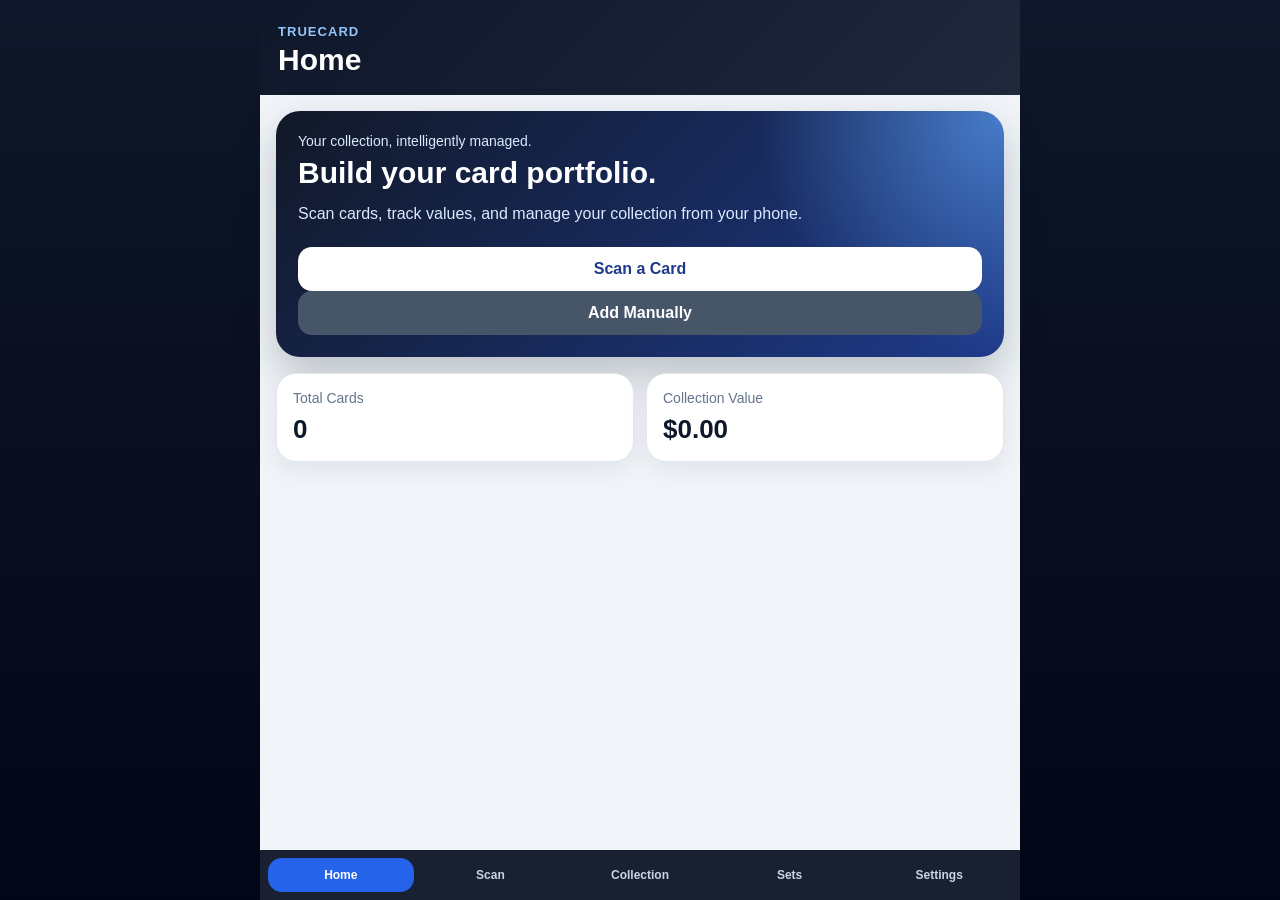
==== index.html @ d8e98aa9 "Add safe CSV collection import controls" ====
<!DOCTYPE html>
<html lang="en">
<head>
  <meta charset="UTF-8" />
  <meta name="viewport" content="width=device-width, initial-scale=1.0" />

  <title>TrueCard</title>

  <link rel="manifest" href="manifest.json" />
  <link rel="stylesheet" href="css/app.css" />
  <meta name="theme-color" content="#0f172a" />
</head>

<body>
  <div class="app-shell">

    <header class="top-bar">
      <div>
        <p class="eyebrow">TrueCard</p>
        <h1 id="screenTitle">Home</h1>
      </div>
    </header>

    <main class="screen-area">

      <!-- HOME -->

      <section id="homeScreen" class="screen active">

        <div class="hero-card">
          <p class="hero-label">Your collection, intelligently managed.</p>
          <h2>Build your card portfolio.</h2>

          <p>
            Scan cards, track values, and manage your collection from your phone.
          </p>

          <div class="home-action-buttons">

  <button class="primary-action" data-nav="scanScreen">
    Scan a Card
  </button>

  <button
    id="addManualButton"
    type="button"
    class="secondary-btn"
  >
    Add Manually
  </button>

</div>
        </div>

        <div class="stats-grid">

          <div class="stat-card">
            <span>Total Cards</span>
            <strong id="totalCards">0</strong>
          </div>

          <div class="stat-card">
            <span>Collection Value</span>
            <strong id="totalValue">$0.00</strong>
          </div>

        </div>

      </section>

      <!-- SCAN -->

      <section id="scanScreen" class="screen">

        <div class="panel">

          <h2>Add Card</h2>

          <p class="helper-text">
            Scan front and back images, then enter card details.
          </p>

          <div class="scan-row">
            <button type="button" id="scanFrontButton">Scan Front</button>
            <button type="button" id="scanBackButton">Scan Back</button>
          </div>

          <div class="preview-row">
            <img id="frontPreview" class="image-preview" hidden />
            <img id="backPreview" class="image-preview" hidden />
          </div>

          <form id="cardForm">

            <div id="recognitionStatus" class="recognition-status" hidden>
              <span class="spinner"></span>
              <span>Recognizing card...</span>
            </div>
<label class="field-label">
  Card Type
  <select id="cardType">
    <option value="raw">Raw Card</option>
    <option value="graded">Graded Card</option>
  </select>
</label>

<div id="gradedCardFields" hidden>

  <label class="field-label">
    Grading Company
    <select id="gradingCompany">
      <option value="">Select grading company</option>
      <option value="PSA">PSA</option>
      <option value="SGC">SGC</option>
      <option value="BGS">Beckett / BGS</option>
      <option value="CGC">CGC</option>
      <option value="CSG">CSG</option>
      <option value="TAG">TAG</option>
      <option value="HGA">HGA</option>
      <option value="Other">Other</option>
    </select>
  </label>

  <label class="field-label">
    Professional Grade
    <input
      id="professionalGrade"
      placeholder="Example: 10, 9.5, Authentic"
    />
  </label>

  <label class="field-label">
    Certification Number
    <input
      id="certificationNumber"
      placeholder="Certification number"
    />
  </label>

</div>
            <label class="field-label">
              Player
              <input id="player" placeholder="Player name" required />
            </label>

            <label class="field-label">
  Year
  <input
    id="year"
    placeholder="Example: 1972 or 1972-1973"
    type="text"
    inputmode="numeric"
  />
</label>

            <div class="form-section">
              <h3>Card details</h3>

              <label class="field-label">
                Set
                <input id="setName" placeholder="Base Set" />
              </label>

              <label class="field-label">
                Release
                <input id="releaseName" placeholder="Upper Deck Baseball" />
              </label>

              <label class="field-label">
                Manufacturer
                <input id="manufacturer" placeholder="Upper Deck" />
              </label>
            </div>

            <label class="field-label">
              Card Number
              <input id="cardNumber" placeholder="Card number" />
            </label>

            <label class="field-label">
              Sport
              <select id="sport">
                <option value="Baseball">Baseball</option>
                <option value="Football">Football</option>
                <option value="Basketball">Basketball</option>
                <option value="Hockey">Hockey</option>
                <option value="Soccer">Soccer</option>
                <option value="Pokemon TCG">Pokémon TCG</option>
                <option value="Magic: The Gathering">Magic: The Gathering</option>
                <option value="One Piece TCG">One Piece TCG</option>
                <option value="Other">Other</option>
              </select>
            </label>

            <div class="form-section">
              <h3>Grade estimate</h3>

              <p class="grading-disclaimer">
                Photo-based estimates can miss surface damage, alterations,
                creases, and other defects. This is not a professional grade.
              </p>

              <button id="gradeCardButton" type="button" class="grade-action">
                Estimate Grade from Photos
              </button>

              <div id="gradingStatus" class="recognition-status" hidden>
                <span class="spinner"></span>
                <span>Analyzing front and back images…</span>
              </div>

              <label class="field-label">
                Suggested grade range
                <input id="suggestedGrade" placeholder="Example: 7–8 or NM–MT" />
              </label>

              <label class="field-label">
                Grade explanation
                <textarea id="gradeExplanation" rows="3" placeholder="Visible condition notes and reasons for the estimate"></textarea>
              </label>
            </div>

            <div class="form-section">
              <h3>Value and purchase</h3>

              <div class="form-grid">
                <label class="field-label">
                  Current value
                  <input id="currentValue" placeholder="0.00" type="number" step="0.01" />
                </label>

                <label class="field-label">
                  Value source
                  <input id="valueSource" placeholder="Example: recent sold comps" />
                </label>

                <label class="field-label">
                  Purchase price
                  <input id="purchasePrice" placeholder="0.00" type="number" step="0.01" />
                </label>

                <label class="field-label">
                  Purchase date
                  <input id="purchaseDate" type="date" />
                </label>

                <label class="field-label">
                  Desired sale price
                  <input id="desiredSalePrice" placeholder="0.00" type="number" step="0.01" />
                </label>

                <label class="field-label">
                  Sale platform
                  <select id="salePlatform">
                    <option value="eBay">eBay</option>
                    <option value="WhatNot">WhatNot</option>
                    <option value="Other">Other</option>
                  </select>
                </label>
              </div>

              <label class="field-label">
                Notes
                <textarea id="notes" rows="3" placeholder="Optional notes"></textarea>
              </label>
            </div>

            <div id="recognizedCardDetails" class="recognized-card-details" hidden></div>

            <button type="submit">Save to Collection</button>

          </form>

        </div>

      </section>
            <!-- COLLECTION -->

      <section id="collectionScreen" class="screen">

        <div class="panel">

          <h2>Collection</h2>

         <div class="collection-controls">

  <input
    id="searchInput"
    placeholder="Search player, year, set, manufacturer..."
  />

  <select id="filterBy">
    <option value="all">All Cards</option>
    <option value="favorites">Favorites</option>
    <option value="wishlist">Wishlist</option>
    <option value="sold">Sold</option>
    <option value="year">Filter by Year</option>
    <option value="sport">Filter by Sport</option>
    <option value="manufacturer">Filter by Manufacturer</option>
    <option value="set">Filter by Set</option>
  </select>

  <select id="filterValue">
    <option value="">All</option>
  </select>

  <select id="sortBy">
    <option value="favorites">Favorites First</option>
    <option value="newest">Newest Added</option>
    <option value="oldest">Oldest Added</option>
    <option value="highValue">Highest Value</option>
    <option value="lowValue">Lowest Value</option>
    <option value="playerAZ">Player A–Z</option>
    <option value="playerZA">Player Z–A</option>
    <option value="yearNewest">Year Newest</option>
    <option value="yearOldest">Year Oldest</option>
  </select>

</div>

        </div>

        <div id="cardList" class="card-list"></div>

      </section>

      <!-- CARD DETAIL -->

      <section id="detailScreen" class="screen">

        <div class="panel detail-panel">

          <button
            class="secondary-btn"
            data-nav="collectionScreen"
            style="margin-bottom:16px;"
          >
            ← Back to Collection
          </button>

          <div class="detail-image-grid">

            <img
              id="detailFrontImage"
              class="card-image"
              hidden
            >

            <img
              id="detailBackImage"
              class="card-image"
              hidden
            >

          </div>

          <div class="detail-header">

            <p class="detail-label">
              Card Profile
            </p>

            <h2 id="detailPlayer">
              Player
            </h2>

            <p
              id="detailSubtitle"
              class="detail-subtitle"
            ></p>

          </div>

          <div class="detail-value-card">

            <span>Current Value</span>

            <strong id="detailValue"></strong>

          </div>

          <div class="detail-grid">

            <div>
              <span>Year</span>
              <strong id="detailYear"></strong>
            </div>

            <div>
              <span>Set</span>
              <strong id="detailSet"></strong>
            </div>

            <div>
              <span>Release</span>
              <strong id="detailRelease"></strong>
            </div>

            <div>
              <span>Manufacturer</span>
              <strong id="detailManufacturer"></strong>
            </div>

            <div>
              <span>Card Number</span>
              <strong id="detailNumber"></strong>
            </div>

            <div>
              <span>Sport</span>
              <strong id="detailSport"></strong>
            </div>

            <div>
              <span>Status</span>
              <strong id="detailStatus">
                Owned
              </strong>
            </div>
<div>
  <span>Card Type</span>
  <strong id="detailCardType">Raw Card</strong>
</div>

<div id="detailGradingCompanyRow" hidden>
  <span>Grading Company</span>
  <strong id="detailGradingCompany">—</strong>
</div>

<div id="detailGradeRow" hidden>
  <span>Professional Grade</span>
  <strong id="detailProfessionalGrade">—</strong>
</div>

<div id="detailCertificationRow" hidden>
  <span>Certification Number</span>
  <strong id="detailCertificationNumber">—</strong>
</div>

<div>
  <span>Suggested Grade</span>
  <strong id="detailSuggestedGrade">—</strong>
</div>

<div>
  <span>Purchase Price</span>
  <strong id="detailPurchasePrice">—</strong>
</div>

<div>
  <span>Desired Sale Price</span>
  <strong id="detailDesiredSalePrice">—</strong>
</div>

<div>
  <span>Value Source</span>
  <strong id="detailValueSource">—</strong>
</div>
          </div>

          <div class="detail-section">
            <h3>Grade estimate</h3>
            <p id="detailGradeExplanation" class="helper-text">
              No grade estimate yet.
            </p>
          </div>

          <div class="detail-section">

            <h3>Market Tools</h3>

            <p class="helper-text">
              Copy a search phrase for recent sales and comps.
            </p>

            <button
              id="detailCopySearchButton"
              type="button"
            >
              Copy Search Text
            </button>

          </div>

          <div class="detail-section">

            <h3>Notes</h3>

            <p
              id="detailNotes"
              class="helper-text"
            >
              No notes yet.
            </p>

          </div>

          <div id="editCardPanel" class="edit-panel" hidden>

  <label>
    Player
    <input id="editPlayer" />
  </label>

  <label>
  Year
  <input
    id="editYear"
    type="text"
    inputmode="numeric"
    placeholder="Example: 1972 or 1972-1973"
  />
</label>

  <label>
    Set
    <input id="editSetName" />
  </label>

  <label>
    Release
    <input id="editReleaseName" />
  </label>

  <label>
    Manufacturer
    <input id="editManufacturer" />
  </label>

  <label>
    Card Number
    <input id="editCardNumber" />
  </label>

  <label>
    Sport
    <select id="editSport">
      <option value="Baseball">Baseball</option>
      <option value="Football">Football</option>
      <option value="Basketball">Basketball</option>
      <option value="Hockey">Hockey</option>
      <option value="Soccer">Soccer</option>
      <option value="Pokemon TCG">Pokémon TCG</option>
      <option value="Magic: The Gathering">Magic: The Gathering</option>
      <option value="One Piece TCG">One Piece TCG</option>
      <option value="Other">Other</option>
    </select>
  </label>

  <label>
    Current Value
    <input id="editCurrentValue" type="number" step="0.01" />
  </label>

  <label>
    Value Source
    <input id="editValueSource" />
  </label>

  <label>
    Purchase Price
    <input id="editPurchasePrice" type="number" step="0.01" />
  </label>

  <label>
    Purchase Date
    <input id="editPurchaseDate" type="date" />
  </label>

  <label>
    Desired Sale Price
    <input id="editDesiredSalePrice" type="number" step="0.01" />
  </label>

  <label>
    Sale Platform
    <select id="editSalePlatform">
      <option value="eBay">eBay</option>
      <option value="WhatNot">WhatNot</option>
      <option value="Other">Other</option>
    </select>
  </label>

  <label>
    Suggested Grade
    <input id="editSuggestedGrade" />
  </label>

  <label>
    Grade Explanation
    <textarea id="editGradeExplanation" rows="3"></textarea>
  </label>
<label>
  Card Type
  <select id="editCardType">
    <option value="raw">Raw Card</option>
    <option value="graded">Graded Card</option>
  </select>
</label>

<div id="editGradedCardFields" hidden>

  <label>
    Grading Company
    <select id="editGradingCompany">
      <option value="">Select grading company</option>
      <option value="PSA">PSA</option>
      <option value="SGC">SGC</option>
      <option value="BGS">Beckett / BGS</option>
      <option value="CGC">CGC</option>
      <option value="CSG">CSG</option>
      <option value="TAG">TAG</option>
      <option value="HGA">HGA</option>
      <option value="Other">Other</option>
    </select>
  </label>

  <label>
    Professional Grade
    <input
      id="editProfessionalGrade"
      placeholder="Example: 10, 9.5, Authentic"
    />
  </label>

  <label>
    Certification Number
    <input
      id="editCertificationNumber"
      placeholder="Certification number"
    />
  </label>

</div>
  <label>
    Notes
    <textarea id="editNotes" rows="3"></textarea>
  </label>

  <button id="saveEditButton" type="button">
    Save Changes
  </button>

</div>

<div class="card-actions">

  <button id="detailEditButton">
    Edit
  </button>

  <button
    id="detailDeleteButton"
    class="delete-btn"
  >
    Delete
  </button>

</div>

        </div>

      </section>
      <!-- SETS -->

      <section id="setsScreen" class="screen">

        <div class="panel">
          <div class="section-heading">
            <div>
              <p class="detail-label">Set tracking</p>
              <h2>My Sets</h2>
            </div>
          </div>

          <p class="helper-text">
            Track complete or partial sets without scanning every card.
          </p>

          <form id="cardSetForm" class="set-form">
            <div class="form-grid">
              <label class="field-label">
                Year *
                <input id="setYear" required placeholder="1989" />
              </label>

              <label class="field-label">
                Manufacturer *
                <input id="setManufacturer" required placeholder="Upper Deck" />
              </label>

              <label class="field-label">
                Set name
                <input id="trackedSetName" placeholder="Upper Deck Baseball" />
              </label>

              <label class="field-label">
                Sport
                <select id="setSport">
                  <option value="Baseball">Baseball</option>
                  <option value="Football">Football</option>
                  <option value="Basketball">Basketball</option>
                  <option value="Hockey">Hockey</option>
                  <option value="Soccer">Soccer</option>
                  <option value="Pokemon TCG">Pokémon TCG</option>
                  <option value="Magic: The Gathering">Magic: The Gathering</option>
                  <option value="One Piece TCG">One Piece TCG</option>
                  <option value="Other">Other</option>
                </select>
              </label>

              <label class="field-label">
                General grade
                <input id="setGeneralGrade" placeholder="NM–MT or 7–8" />
              </label>

              <label class="field-label">
                Approximate card count
                <input id="setCardCount" type="number" min="0" placeholder="792" />
              </label>
            </div>

            <label class="field-label">
              Notes
              <textarea id="setNotes" rows="3" placeholder="Complete, partial, missing cards, bulk storage, or other notes"></textarea>
            </label>

            <button type="submit">Add Set</button>
          </form>
        </div>

        <div id="cardSetList" class="set-list"></div>

      </section>

            <!-- PORTFOLIO -->

      <section id="portfolioScreen" class="screen">

        <div class="panel">

          <h2>Portfolio</h2>

          <p class="helper-text">
            Profit/loss, charts and collection analytics coming soon.
          </p>

        </div>

        <div class="stats-grid">

          <div class="stat-card">
            <span>Current Value</span>
            <strong id="portfolioValue">$0.00</strong>
          </div>

          <div class="stat-card">
            <span>Cards Tracked</span>
            <strong id="portfolioCards">0</strong>
          </div>

        </div>

      </section>

      <!-- SETTINGS -->

      <section id="settingsScreen" class="screen">

        <div class="panel">

          <h2>Settings</h2>

          <div class="settings-section">
            <p class="detail-label">Local data protection</p>
            <h3>Backup and Restore</h3>

            <p class="helper-text">
              A complete backup includes cards, card images, sets,
              grading information, notes, and saved recognition results.
            </p>

            <button id="exportBackupButton" type="button">
              Export Complete Backup
            </button>

            <label class="restore-button" for="restoreBackupInput">
              Choose Backup to Restore
            </label>

            <input
              id="restoreBackupInput"
              type="file"
              accept=".json,application/json"
              hidden
            />

            <p class="settings-note">
              Restoring merges the backup with data already on this
              device. It does not delete existing cards and does not
              call CardSight.
            </p>

            <div id="backupStatus" class="backup-status" hidden></div>
          </div>

          <div class="settings-section">
            <p class="detail-label">Collection transfer</p>
            <h3>Import Cards from CSV</h3>

            <p class="helper-text">
              Import an existing collection list without scanning cards.
              Common column names such as Player, Year, Set,
              Manufacturer, Card Number, Sport, Value, and Notes
              are recognized automatically.
            </p>

            <label class="restore-button" for="csvImportInput">
              Choose CSV File
            </label>

            <input
              id="csvImportInput"
              type="file"
              accept=".csv,text/csv"
              hidden
            />

            <p class="settings-note">
              CSV importing never calls CardSight or AI grading.
              Importing the same unchanged file again skips rows that
              were already imported. Duplicate cards listed on
              separate rows remain separate cards.
            </p>

            <div id="csvImportStatus" class="backup-status" hidden></div>
          </div>

        </div>

      </section>

    </main>

    <nav class="bottom-nav">

      <button data-nav="homeScreen" class="active">
        Home
      </button>

      <button data-nav="scanScreen">
        Scan
      </button>

      <button data-nav="collectionScreen">
        Collection
      </button>

      <button data-nav="setsScreen">
        Sets
      </button>

      <button data-nav="settingsScreen">
        Settings
      </button>

    </nav>

  </div>

  <div id="cameraModal" class="camera-modal">

    <div class="camera-box">

      <video
        id="cameraVideo"
        autoplay
        playsinline
      ></video>

      <div class="camera-actions">

        <button
          id="captureButton"
          type="button"
        >
          Capture
        </button>

        <button
          id="closeCameraButton"
          type="button"
          class="secondary-btn"
        >
          Close
        </button>

      </div>

    </div>

  </div>

 <script src="js/database.js?v=graded-test-1"></script>
<script src="js/cardsight.js?v=graded-test-1"></script>
<script src="js/camera.js?v=graded-test-1"></script>
<script src="js/grading.js?v=base44-rework-1"></script>
<script src="js/app.js?v=base44-rework-1"></script>
</body>
</html>
---- css/app.css ----
:root {
  --bg: #0f172a;
  --bg-soft: #111827;
  --panel: #ffffff;
  --text: #0f172a;
  --muted: #64748b;
  --primary: #2563eb;
  --primary-dark: #1d4ed8;
  --danger: #991b1b;
  --border: #e5e7eb;
  --soft: #f8fafc;
}

* {
  box-sizing: border-box;
}

body {
  margin: 0;
  font-family: -apple-system, BlinkMacSystemFont, "Segoe UI", Arial, sans-serif;
  background: linear-gradient(180deg, var(--bg), #020617);
  color: var(--text);
}

.app-shell {
  min-height: 100vh;
  max-width: 760px;
  margin: 0 auto;
  background: #f1f5f9;
  position: relative;
  padding-bottom: 82px;
}

.top-bar {
  background: linear-gradient(135deg, #0f172a, #1e293b);
  color: white;
  padding: 24px 18px 18px;
}

.eyebrow {
  margin: 0;
  color: #93c5fd;
  font-size: 13px;
  font-weight: 700;
  letter-spacing: 0.08em;
  text-transform: uppercase;
}

.top-bar h1 {
  margin: 4px 0 0;
  font-size: 30px;
}

.screen-area {
  padding: 16px;
}

.screen {
  display: none;
}

.screen.active {
  display: block;
}

.hero-card {
  color: white;
  border-radius: 24px;
  padding: 22px;
  background:
    radial-gradient(circle at top right, rgba(96,165,250,0.65), transparent 32%),
    linear-gradient(135deg, #111827, #1e3a8a);
  box-shadow: 0 18px 40px rgba(15, 23, 42, 0.24);
  margin-bottom: 16px;
}

.hero-label {
  color: #bfdbfe;
  margin: 0 0 8px;
  font-size: 14px;
}

.hero-card h2 {
  margin: 0;
  font-size: 30px;
  line-height: 1.05;
}

.hero-card p {
  color: #dbeafe;
}

.primary-action {
  margin-top: 8px;
  background: white;
  color: #1e3a8a;
}

.stats-grid {
  display: grid;
  grid-template-columns: 1fr 1fr;
  gap: 12px;
  margin-bottom: 16px;
}

.stat-card,
.panel,
.collection-card {
  background: var(--panel);
  border: 1px solid var(--border);
  border-radius: 20px;
  padding: 16px;
  box-shadow: 0 8px 24px rgba(15, 23, 42, 0.08);
}

.stat-card span {
  display: block;
  color: var(--muted);
  font-size: 14px;
}

.stat-card strong {
  display: block;
  margin-top: 8px;
  font-size: 26px;
}

.panel {
  margin-bottom: 16px;
}

.panel h2 {
  margin: 0 0 8px;
}

.helper-text {
  color: var(--muted);
  margin-top: 0;
}

form {
  display: grid;
  gap: 10px;
}

input,
button {
  width: 100%;
  padding: 13px;
  font-size: 16px;
  border-radius: 14px;
}

input {
  border: 1px solid var(--border);
  background: var(--soft);
}

button {
  border: none;
  background: var(--primary);
  color: white;
  font-weight: 800;
  cursor: pointer;
}

button:active {
  transform: scale(0.98);
}

.scan-row,
.preview-row {
  display: grid;
  grid-template-columns: 1fr 1fr;
  gap: 10px;
  margin-bottom: 12px;
}

.image-preview {
  width: 100%;
  max-height: 220px;
  object-fit: contain;
  border: 1px solid var(--border);
  border-radius: 16px;
  background: var(--soft);
}

.card-list {
  display: grid;
  gap: 12px;
}

.collection-card h3 {
  margin: 0 0 6px;
  font-size: 22px;
}

.collection-card p {
  margin: 4px 0;
  color: var(--muted);
}

.card-image {
  width: 100%;
  max-height: 280px;
  object-fit: contain;
  border-radius: 16px;
  margin-bottom: 10px;
  background: var(--soft);
}

.card-actions {
  display: flex;
  gap: 8px;
  margin-top: 12px;
  flex-wrap: wrap;
}

.card-actions button,
.card-actions a {
  flex: 1;
  min-width: 30%;
  text-align: center;
  padding: 11px;
  border-radius: 14px;
  text-decoration: none;
  font-size: 14px;
  font-weight: 800;
}

.card-actions a {
  background: #dbeafe;
  color: #1e3a8a;
}

.delete-btn {
  background: var(--danger);
}

.edit-panel {
  margin-top: 14px;
  padding: 14px;
  border-radius: 18px;
  background: #f8fafc;
  border: 1px solid var(--border);
}

.edit-panel label {
  display: block;
  color: var(--muted);
  font-size: 13px;
  font-weight: 700;
  margin-bottom: 10px;
}

.edit-panel input {
  margin-top: 5px;
}

.bottom-nav {
  position: fixed;
  left: 50%;
  bottom: 0;
  transform: translateX(-50%);
  width: 100%;
  max-width: 760px;
  display: grid;
  grid-template-columns: repeat(5, 1fr);
  gap: 4px;
  padding: 8px;
  background: rgba(15, 23, 42, 0.96);
  backdrop-filter: blur(12px);
}

.bottom-nav button {
  background: transparent;
  color: #cbd5e1;
  font-size: 12px;
  padding: 10px 4px;
  border-radius: 14px;
}

.bottom-nav button.active {
  background: #2563eb;
  color: white;
}

.camera-modal {
  position: fixed;
  inset: 0;
  background: rgba(0,0,0,0.88);
  display: none;
  align-items: flex-start;
  justify-content: center;
  overflow-y: auto;
  padding: max(18px, env(safe-area-inset-top)) 16px max(120px, env(safe-area-inset-bottom));
  z-index: 999;
}

.camera-modal.open {
  display: flex;
}

.camera-box {
  width: 100%;
  max-width: 720px;
  display: flex;
  flex-direction: column;
  gap: 14px;
  padding-bottom: 40px;
}

#cameraVideo {
  width: 100%;
  max-height: 68vh;
  object-fit: contain;
  border-radius: 18px;
  background: black;
}

.camera-actions {
  display: grid;
  grid-template-columns: 2fr 1fr;
  gap: 10px;
  margin-top: 8px;
  position: static;
  background: rgba(15, 23, 42, 0.92);
  padding: 10px;
  border-radius: 18px;
}

.secondary-btn {
  background: #475569;
}

@media (max-width: 600px) {
  .stats-grid,
  .scan-row,
  .preview-row {
    grid-template-columns: 1fr;
  }

  .hero-card h2 {
    font-size: 26px;
  }
}
.field-label {
  display: grid;
  gap: 6px;
  color: var(--muted);
  font-size: 13px;
  font-weight: 800;
}

.field-label input {
  color: var(--text);
  font-weight: 700;
}

.recognition-status {
  display: flex;
  align-items: center;
  gap: 10px;
  background: #dbeafe;
  color: #1e3a8a;
  border: 1px solid #bfdbfe;
  border-radius: 16px;
  padding: 12px 14px;
  font-weight: 800;
}

.spinner {
  width: 18px;
  height: 18px;
  border: 3px solid #93c5fd;
  border-top-color: #1d4ed8;
  border-radius: 50%;
  animation: spin 0.8s linear infinite;
  flex: 0 0 auto;
}

@keyframes spin {
  to {
    transform: rotate(360deg);
  }
}
.recognition-status[hidden] {
  display: none !important;
}

.recognized-card-details {
  margin: 6px 0 10px;
  padding: 14px;
  border: 1px solid var(--border);
  border-radius: 18px;
  background: var(--soft);
}

.recognized-card-details h3 {
  margin: 0 0 10px;
  font-size: 18px;
  color: var(--text);
}

.recognized-card-details .detail-row {
  display: flex;
  justify-content: space-between;
  gap: 12px;
  padding: 8px 0;
  border-bottom: 1px solid var(--border);
}

.recognized-card-details .detail-row:last-child {
  border-bottom: none;
}

.recognized-card-details .label {
  color: var(--muted);
  font-size: 13px;
  font-weight: 800;
}

.recognized-card-details .value {
  color: var(--text);
  font-weight: 800;
  text-align: right;
}
.detail-panel {
  display: grid;
  gap: 16px;
}

.detail-image-grid {
  display: grid;
  grid-template-columns: 1fr 1fr;
  gap: 12px;
}

.detail-header {
  padding-top: 4px;
}

.detail-label {
  margin: 0 0 4px;
  color: var(--primary);
  font-size: 13px;
  font-weight: 900;
  text-transform: uppercase;
  letter-spacing: 0.08em;
}

.detail-header h2 {
  margin: 0;
  font-size: 30px;
  line-height: 1.05;
}

.detail-subtitle {
  margin: 8px 0 0;
  color: var(--muted);
  font-weight: 700;
}

.detail-value-card {
  padding: 16px;
  border-radius: 18px;
  background: linear-gradient(135deg, #0f172a, #1e3a8a);
  color: white;
}

.detail-value-card span {
  display: block;
  color: #bfdbfe;
  font-size: 13px;
  font-weight: 800;
  text-transform: uppercase;
}

.detail-value-card strong {
  display: block;
  margin-top: 6px;
  font-size: 28px;
}

.detail-grid {
  display: grid;
  grid-template-columns: 1fr 1fr;
  gap: 10px;
}

.detail-grid div,
.detail-section {
  padding: 14px;
  border: 1px solid var(--border);
  border-radius: 16px;
  background: var(--soft);
}

.detail-grid span {
  display: block;
  color: var(--muted);
  font-size: 12px;
  font-weight: 900;
  text-transform: uppercase;
  margin-bottom: 6px;
}

.detail-grid strong {
  color: var(--text);
  font-size: 15px;
}

.detail-section h3 {
  margin: 0 0 6px;
  font-size: 18px;
}

.detail-section .helper-text {
  margin-bottom: 12px;
}

@media (max-width: 600px) {
  .detail-image-grid,
  .detail-grid {
    grid-template-columns: 1fr;
  }
}


select,
textarea {
  width: 100%;
  padding: 13px;
  font: inherit;
  color: var(--text);
  border: 1px solid var(--border);
  border-radius: 14px;
  background: var(--soft);
}

textarea {
  resize: vertical;
  min-height: 88px;
}

.form-section {
  display: grid;
  gap: 12px;
  margin: 8px 0;
  padding: 15px;
  border: 1px solid var(--border);
  border-radius: 18px;
  background: #ffffff;
}

.form-section h3 {
  margin: 0;
  color: var(--muted);
  font-size: 12px;
  font-weight: 900;
  letter-spacing: 0.08em;
  text-transform: uppercase;
}

.form-grid {
  display: grid;
  grid-template-columns: 1fr 1fr;
  gap: 12px;
}

@media (max-width: 520px) {
  .form-grid {
    grid-template-columns: 1fr;
  }
}


.compact-card {
  padding: 14px;
}

.compact-card-main {
  display: grid;
  grid-template-columns: 92px minmax(0, 1fr);
  gap: 14px;
  align-items: start;
}

.collection-thumbnail {
  width: 92px;
  height: 126px;
  object-fit: cover;
  border: 1px solid var(--border);
  border-radius: 10px;
  background: var(--soft);
}

.collection-thumbnail.placeholder {
  display: grid;
  place-items: center;
  padding: 8px;
  color: var(--muted);
  font-size: 12px;
  font-weight: 700;
  text-align: center;
}

.compact-card-copy {
  min-width: 0;
}

.compact-card-heading {
  display: flex;
  align-items: flex-start;
  justify-content: space-between;
  gap: 10px;
}

.compact-card-heading h3 {
  margin: 2px 0 0;
  font-size: 19px;
  line-height: 1.15;
}

.compact-card-kicker {
  margin: 0;
  color: var(--muted);
  font-size: 11px;
  font-weight: 800;
  letter-spacing: 0.04em;
  text-transform: uppercase;
}

.compact-card-value {
  flex: 0 0 auto;
  color: var(--primary-dark);
  font-size: 15px;
}

.compact-card-set {
  margin: 8px 0 !important;
  font-size: 13px;
  line-height: 1.35;
}

.compact-card-badges {
  display: flex;
  flex-wrap: wrap;
  gap: 6px;
}

.compact-card-badges span {
  padding: 5px 8px;
  border-radius: 999px;
  background: #e2e8f0;
  color: #334155;
  font-size: 11px;
  font-weight: 800;
}

.compact-actions {
  margin-top: 12px;
}

@media (max-width: 390px) {
  .compact-card-main {
    grid-template-columns: 76px minmax(0, 1fr);
    gap: 10px;
  }

  .collection-thumbnail {
    width: 76px;
    height: 106px;
  }

  .compact-card-heading {
    display: block;
  }

  .compact-card-value {
    display: block;
    margin-top: 5px;
  }
}


.section-heading {
  display: flex;
  align-items: flex-start;
  justify-content: space-between;
  gap: 12px;
}

.section-heading h2 {
  margin: 2px 0 0;
}

.set-form {
  margin-top: 18px;
}

.set-list {
  display: grid;
  gap: 12px;
}

.set-card {
  padding: 16px;
  border: 1px solid var(--border);
  border-radius: 20px;
  background: var(--panel);
  box-shadow: 0 8px 24px rgba(15, 23, 42, 0.08);
}

.set-card-heading {
  display: flex;
  align-items: flex-start;
  justify-content: space-between;
  gap: 12px;
}

.set-card-heading h3 {
  margin: 2px 0 4px;
  font-size: 20px;
}

.set-card-heading p {
  margin: 0;
  color: var(--muted);
}

.set-card-heading > strong {
  flex: 0 0 auto;
  color: var(--primary-dark);
  font-size: 14px;
}

.set-notes {
  margin: 12px 0 0;
  padding: 12px;
  border-radius: 12px;
  background: var(--soft);
  color: #475569;
  font-size: 14px;
  line-height: 1.45;
}

.set-delete {
  width: auto;
  margin-top: 12px;
  padding: 9px 12px;
  font-size: 13px;
}


.grading-disclaimer {
  margin: 0;
  padding: 11px 12px;
  border: 1px solid #fde68a;
  border-radius: 12px;
  background: #fffbeb;
  color: #92400e;
  font-size: 13px;
  line-height: 1.45;
}

.grade-action {
  background: linear-gradient(135deg, #4f46e5, #2563eb);
}

.grade-action:disabled {
  cursor: wait;
  opacity: 0.65;
}


.settings-section {
  display: grid;
  gap: 12px;
  margin-top: 14px;
  padding: 16px;
  border: 1px solid var(--border);
  border-radius: 18px;
  background: var(--soft);
}

.settings-section h3 {
  margin: -8px 0 0;
  font-size: 20px;
}

.restore-button {
  display: block;
  width: 100%;
  padding: 13px;
  border: 1px solid var(--primary);
  border-radius: 14px;
  background: #ffffff;
  color: var(--primary-dark);
  font-size: 16px;
  font-weight: 800;
  text-align: center;
  cursor: pointer;
}

.settings-note {
  margin: 0;
  color: var(--muted);
  font-size: 13px;
  line-height: 1.45;
}

.backup-status {
  padding: 12px;
  border: 1px solid #bbf7d0;
  border-radius: 12px;
  background: #f0fdf4;
  color: #166534;
  font-size: 13px;
  font-weight: 700;
  line-height: 1.45;
}

.backup-status.error {
  border-color: #fecaca;
  background: #fef2f2;
  color: #991b1b;
}
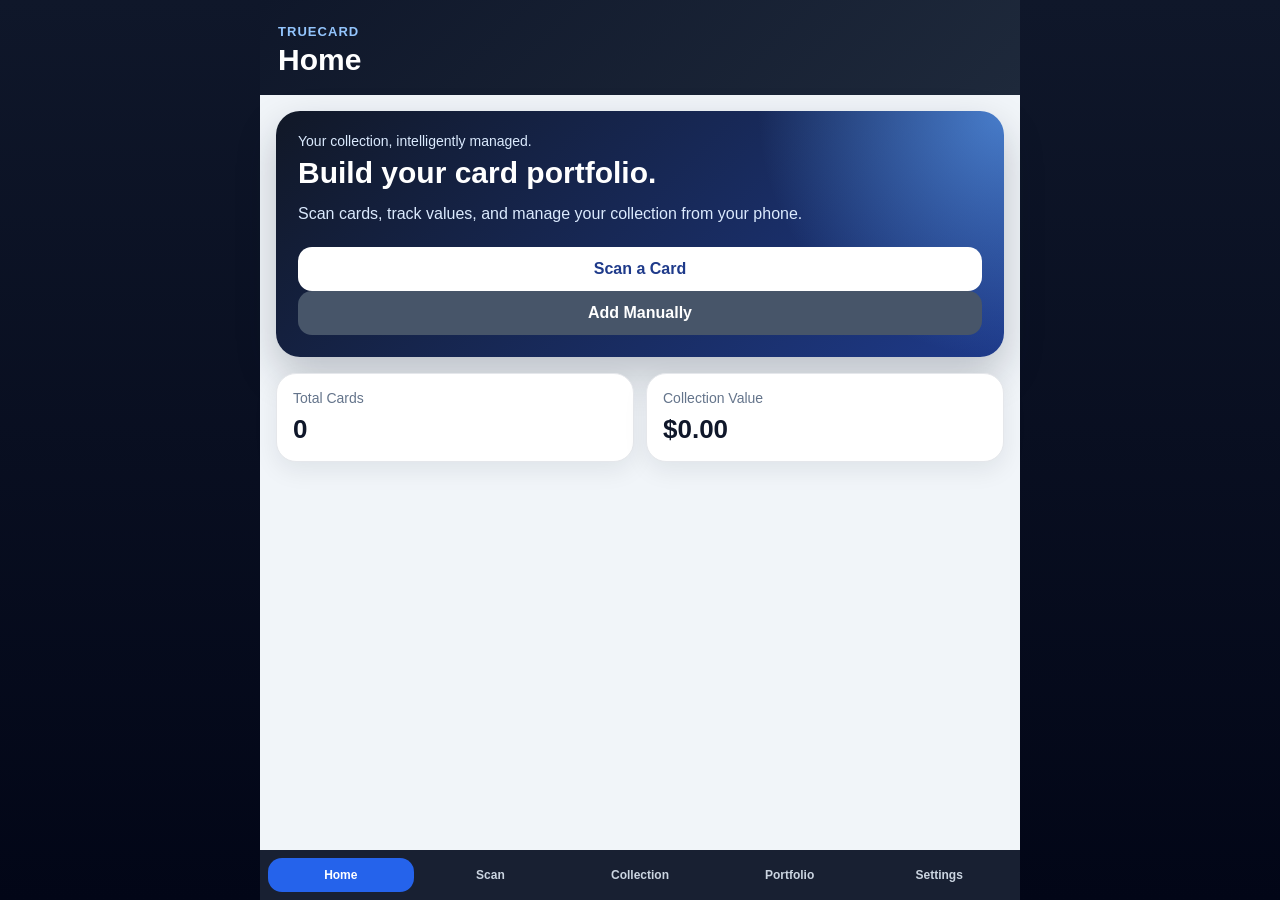
==== commit 5c326ab4: "Refresh database compatibility script" ====
--- a/index.html
+++ b/index.html
@@ -153,117 +153,30 @@
   />
 </label>
 
-            <div class="form-section">
-              <h3>Card details</h3>
-
-              <label class="field-label">
-                Set
-                <input id="setName" placeholder="Base Set" />
-              </label>
-
-              <label class="field-label">
-                Release
-                <input id="releaseName" placeholder="Upper Deck Baseball" />
-              </label>
-
-              <label class="field-label">
-                Manufacturer
-                <input id="manufacturer" placeholder="Upper Deck" />
-              </label>
-            </div>
+            <label class="field-label">
+              Set
+              <input id="setName" placeholder="Set" />
+            </label>
+
+            <label class="field-label" hidden>
+              Manufacturer
+              <input id="manufacturer" placeholder="Manufacturer" />
+            </label>
 
             <label class="field-label">
               Card Number
               <input id="cardNumber" placeholder="Card number" />
             </label>
 
+            <label class="field-label" hidden>
+              Sport
+              <input id="sport" placeholder="Sport" />
+            </label>
+
             <label class="field-label">
-              Sport
-              <select id="sport">
-                <option value="Baseball">Baseball</option>
-                <option value="Football">Football</option>
-                <option value="Basketball">Basketball</option>
-                <option value="Hockey">Hockey</option>
-                <option value="Soccer">Soccer</option>
-                <option value="Pokemon TCG">Pokémon TCG</option>
-                <option value="Magic: The Gathering">Magic: The Gathering</option>
-                <option value="One Piece TCG">One Piece TCG</option>
-                <option value="Other">Other</option>
-              </select>
+              Current Value
+              <input id="currentValue" placeholder="Current value" type="number" step="0.01" />
             </label>
-
-            <div class="form-section">
-              <h3>Grade estimate</h3>
-
-              <p class="grading-disclaimer">
-                Photo-based estimates can miss surface damage, alterations,
-                creases, and other defects. This is not a professional grade.
-              </p>
-
-              <button id="gradeCardButton" type="button" class="grade-action">
-                Estimate Grade from Photos
-              </button>
-
-              <div id="gradingStatus" class="recognition-status" hidden>
-                <span class="spinner"></span>
-                <span>Analyzing front and back images…</span>
-              </div>
-
-              <label class="field-label">
-                Suggested grade range
-                <input id="suggestedGrade" placeholder="Example: 7–8 or NM–MT" />
-              </label>
-
-              <label class="field-label">
-                Grade explanation
-                <textarea id="gradeExplanation" rows="3" placeholder="Visible condition notes and reasons for the estimate"></textarea>
-              </label>
-            </div>
-
-            <div class="form-section">
-              <h3>Value and purchase</h3>
-
-              <div class="form-grid">
-                <label class="field-label">
-                  Current value
-                  <input id="currentValue" placeholder="0.00" type="number" step="0.01" />
-                </label>
-
-                <label class="field-label">
-                  Value source
-                  <input id="valueSource" placeholder="Example: recent sold comps" />
-                </label>
-
-                <label class="field-label">
-                  Purchase price
-                  <input id="purchasePrice" placeholder="0.00" type="number" step="0.01" />
-                </label>
-
-                <label class="field-label">
-                  Purchase date
-                  <input id="purchaseDate" type="date" />
-                </label>
-
-                <label class="field-label">
-                  Desired sale price
-                  <input id="desiredSalePrice" placeholder="0.00" type="number" step="0.01" />
-                </label>
-
-                <label class="field-label">
-                  Sale platform
-                  <select id="salePlatform">
-                    <option value="eBay">eBay</option>
-                    <option value="WhatNot">WhatNot</option>
-                    <option value="Other">Other</option>
-                  </select>
-                </label>
-              </div>
-
-              <label class="field-label">
-                Notes
-                <textarea id="notes" rows="3" placeholder="Optional notes"></textarea>
-              </label>
-            </div>
 
             <div id="recognizedCardDetails" class="recognized-card-details" hidden></div>
 
@@ -392,11 +305,6 @@
             </div>
 
             <div>
-              <span>Release</span>
-              <strong id="detailRelease"></strong>
-            </div>
-
-            <div>
               <span>Manufacturer</span>
               <strong id="detailManufacturer"></strong>
             </div>
@@ -436,33 +344,6 @@
   <span>Certification Number</span>
   <strong id="detailCertificationNumber">—</strong>
 </div>
-
-<div>
-  <span>Suggested Grade</span>
-  <strong id="detailSuggestedGrade">—</strong>
-</div>
-
-<div>
-  <span>Purchase Price</span>
-  <strong id="detailPurchasePrice">—</strong>
-</div>
-
-<div>
-  <span>Desired Sale Price</span>
-  <strong id="detailDesiredSalePrice">—</strong>
-</div>
-
-<div>
-  <span>Value Source</span>
-  <strong id="detailValueSource">—</strong>
-</div>
-          </div>
-
-          <div class="detail-section">
-            <h3>Grade estimate</h3>
-            <p id="detailGradeExplanation" class="helper-text">
-              No grade estimate yet.
-            </p>
           </div>
 
           <div class="detail-section">
@@ -518,11 +399,6 @@
   </label>
 
   <label>
-    Release
-    <input id="editReleaseName" />
-  </label>
-
-  <label>
     Manufacturer
     <input id="editManufacturer" />
   </label>
@@ -534,61 +410,12 @@
 
   <label>
     Sport
-    <select id="editSport">
-      <option value="Baseball">Baseball</option>
-      <option value="Football">Football</option>
-      <option value="Basketball">Basketball</option>
-      <option value="Hockey">Hockey</option>
-      <option value="Soccer">Soccer</option>
-      <option value="Pokemon TCG">Pokémon TCG</option>
-      <option value="Magic: The Gathering">Magic: The Gathering</option>
-      <option value="One Piece TCG">One Piece TCG</option>
-      <option value="Other">Other</option>
-    </select>
+    <input id="editSport" />
   </label>
 
   <label>
     Current Value
     <input id="editCurrentValue" type="number" step="0.01" />
-  </label>
-
-  <label>
-    Value Source
-    <input id="editValueSource" />
-  </label>
-
-  <label>
-    Purchase Price
-    <input id="editPurchasePrice" type="number" step="0.01" />
-  </label>
-
-  <label>
-    Purchase Date
-    <input id="editPurchaseDate" type="date" />
-  </label>
-
-  <label>
-    Desired Sale Price
-    <input id="editDesiredSalePrice" type="number" step="0.01" />
-  </label>
-
-  <label>
-    Sale Platform
-    <select id="editSalePlatform">
-      <option value="eBay">eBay</option>
-      <option value="WhatNot">WhatNot</option>
-      <option value="Other">Other</option>
-    </select>
-  </label>
-
-  <label>
-    Suggested Grade
-    <input id="editSuggestedGrade" />
-  </label>
-
-  <label>
-    Grade Explanation
-    <textarea id="editGradeExplanation" rows="3"></textarea>
   </label>
 <label>
   Card Type
@@ -634,7 +461,7 @@
 </div>
   <label>
     Notes
-    <textarea id="editNotes" rows="3"></textarea>
+    <input id="editNotes" />
   </label>
 
   <button id="saveEditButton" type="button">
@@ -661,78 +488,6 @@
         </div>
 
       </section>
-      <!-- SETS -->
-
-      <section id="setsScreen" class="screen">
-
-        <div class="panel">
-          <div class="section-heading">
-            <div>
-              <p class="detail-label">Set tracking</p>
-              <h2>My Sets</h2>
-            </div>
-          </div>
-
-          <p class="helper-text">
-            Track complete or partial sets without scanning every card.
-          </p>
-
-          <form id="cardSetForm" class="set-form">
-            <div class="form-grid">
-              <label class="field-label">
-                Year *
-                <input id="setYear" required placeholder="1989" />
-              </label>
-
-              <label class="field-label">
-                Manufacturer *
-                <input id="setManufacturer" required placeholder="Upper Deck" />
-              </label>
-
-              <label class="field-label">
-                Set name
-                <input id="trackedSetName" placeholder="Upper Deck Baseball" />
-              </label>
-
-              <label class="field-label">
-                Sport
-                <select id="setSport">
-                  <option value="Baseball">Baseball</option>
-                  <option value="Football">Football</option>
-                  <option value="Basketball">Basketball</option>
-                  <option value="Hockey">Hockey</option>
-                  <option value="Soccer">Soccer</option>
-                  <option value="Pokemon TCG">Pokémon TCG</option>
-                  <option value="Magic: The Gathering">Magic: The Gathering</option>
-                  <option value="One Piece TCG">One Piece TCG</option>
-                  <option value="Other">Other</option>
-                </select>
-              </label>
-
-              <label class="field-label">
-                General grade
-                <input id="setGeneralGrade" placeholder="NM–MT or 7–8" />
-              </label>
-
-              <label class="field-label">
-                Approximate card count
-                <input id="setCardCount" type="number" min="0" placeholder="792" />
-              </label>
-            </div>
-
-            <label class="field-label">
-              Notes
-              <textarea id="setNotes" rows="3" placeholder="Complete, partial, missing cards, bulk storage, or other notes"></textarea>
-            </label>
-
-            <button type="submit">Add Set</button>
-          </form>
-        </div>
-
-        <div id="cardSetList" class="set-list"></div>
-
-      </section>
-
             <!-- PORTFOLIO -->
 
       <section id="portfolioScreen" class="screen">
@@ -771,70 +526,9 @@
 
           <h2>Settings</h2>
 
-          <div class="settings-section">
-            <p class="detail-label">Local data protection</p>
-            <h3>Backup and Restore</h3>
-
-            <p class="helper-text">
-              A complete backup includes cards, card images, sets,
-              grading information, notes, and saved recognition results.
-            </p>
-
-            <button id="exportBackupButton" type="button">
-              Export Complete Backup
-            </button>
-
-            <label class="restore-button" for="restoreBackupInput">
-              Choose Backup to Restore
-            </label>
-
-            <input
-              id="restoreBackupInput"
-              type="file"
-              accept=".json,application/json"
-              hidden
-            />
-
-            <p class="settings-note">
-              Restoring merges the backup with data already on this
-              device. It does not delete existing cards and does not
-              call CardSight.
-            </p>
-
-            <div id="backupStatus" class="backup-status" hidden></div>
-          </div>
-
-          <div class="settings-section">
-            <p class="detail-label">Collection transfer</p>
-            <h3>Import Cards from CSV</h3>
-
-            <p class="helper-text">
-              Import an existing collection list without scanning cards.
-              Common column names such as Player, Year, Set,
-              Manufacturer, Card Number, Sport, Value, and Notes
-              are recognized automatically.
-            </p>
-
-            <label class="restore-button" for="csvImportInput">
-              Choose CSV File
-            </label>
-
-            <input
-              id="csvImportInput"
-              type="file"
-              accept=".csv,text/csv"
-              hidden
-            />
-
-            <p class="settings-note">
-              CSV importing never calls CardSight or AI grading.
-              Importing the same unchanged file again skips rows that
-              were already imported. Duplicate cards listed on
-              separate rows remain separate cards.
-            </p>
-
-            <div id="csvImportStatus" class="backup-status" hidden></div>
-          </div>
+          <p class="helper-text">
+            Preferences, backups and exports coming soon.
+          </p>
 
         </div>
 
@@ -856,8 +550,8 @@
         Collection
       </button>
 
-      <button data-nav="setsScreen">
-        Sets
+      <button data-nav="portfolioScreen">
+        Portfolio
       </button>
 
       <button data-nav="settingsScreen">
@@ -901,10 +595,9 @@
 
   </div>
 
- <script src="js/database.js?v=graded-test-1"></script>
+ <script src="js/database.js?v=db-restore-2"></script>
 <script src="js/cardsight.js?v=graded-test-1"></script>
 <script src="js/camera.js?v=graded-test-1"></script>
-<script src="js/grading.js?v=base44-rework-1"></script>
-<script src="js/app.js?v=base44-rework-1"></script>
+<script src="js/app.js?v=graded-test-1"></script>
 </body>
 </html>
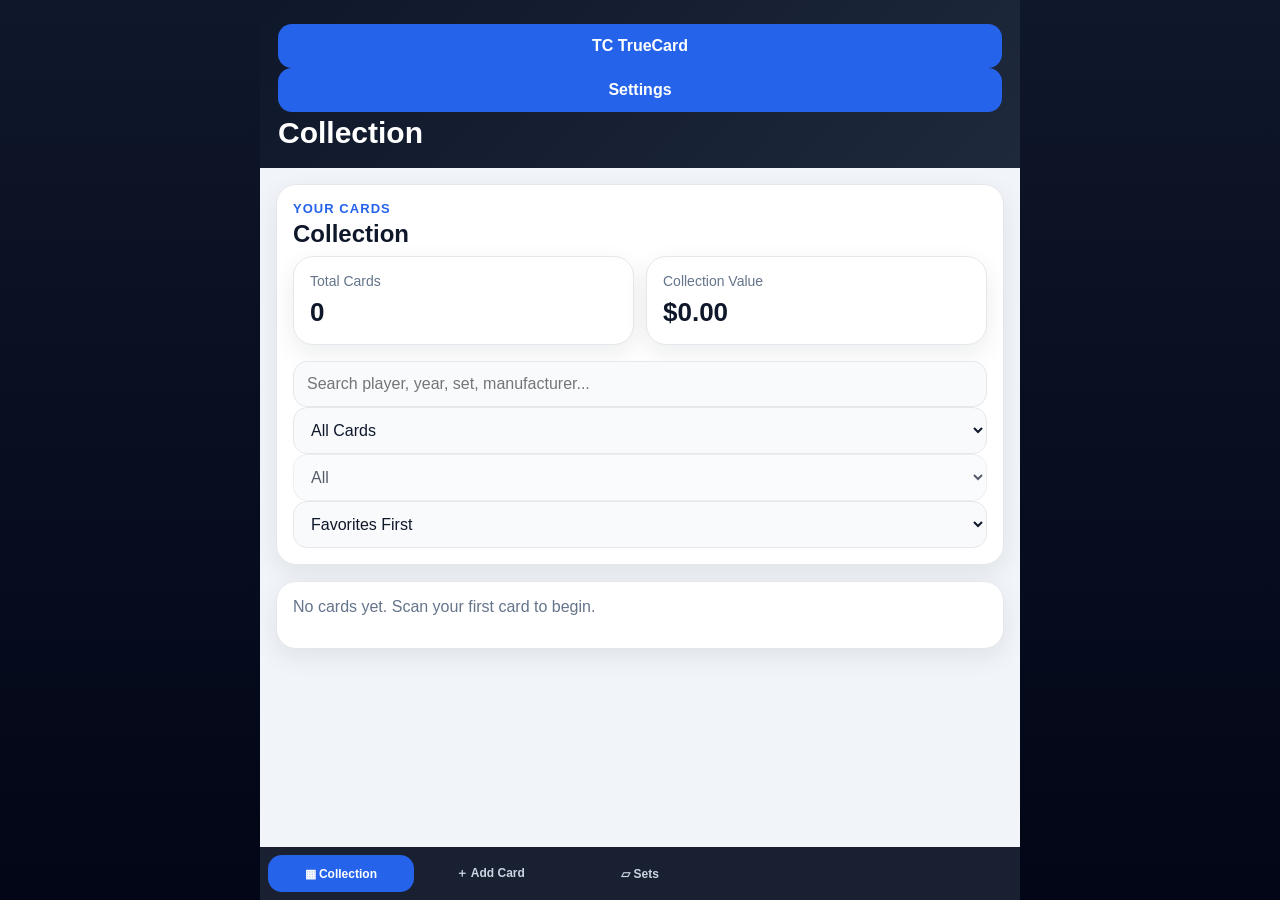
==== commit dab64f94: "Match Base44 collection-first shell" ====
--- a/index.html
+++ b/index.html
@@ -15,17 +15,23 @@
   <div class="app-shell">
 
     <header class="top-bar">
-      <div>
-        <p class="eyebrow">TrueCard</p>
-        <h1 id="screenTitle">Home</h1>
-      </div>
+      <button class="brand-button" type="button" data-nav="collectionScreen">
+        <span class="brand-mark">TC</span>
+        <span class="brand-name">TrueCard</span>
+      </button>
+
+      <button class="header-settings" type="button" data-nav="settingsScreen">
+        Settings
+      </button>
+
+      <h1 id="screenTitle" class="sr-only">Collection</h1>
     </header>
 
     <main class="screen-area">
 
       <!-- HOME -->
 
-      <section id="homeScreen" class="screen active">
+      <section id="homeScreen" class="screen">
 
         <div class="hero-card">
           <p class="hero-label">Your collection, intelligently managed.</p>
@@ -52,19 +58,7 @@
 </div>
         </div>
 
-        <div class="stats-grid">
-
-          <div class="stat-card">
-            <span>Total Cards</span>
-            <strong id="totalCards">0</strong>
-          </div>
-
-          <div class="stat-card">
-            <span>Collection Value</span>
-            <strong id="totalValue">$0.00</strong>
-          </div>
-
-        </div>
+
 
       </section>
 
@@ -153,30 +147,117 @@
   />
 </label>
 
-            <label class="field-label">
-              Set
-              <input id="setName" placeholder="Set" />
-            </label>
-
-            <label class="field-label" hidden>
-              Manufacturer
-              <input id="manufacturer" placeholder="Manufacturer" />
-            </label>
+            <div class="form-section">
+              <h3>Card details</h3>
+
+              <label class="field-label">
+                Set
+                <input id="setName" placeholder="Base Set" />
+              </label>
+
+              <label class="field-label">
+                Release
+                <input id="releaseName" placeholder="Upper Deck Baseball" />
+              </label>
+
+              <label class="field-label">
+                Manufacturer
+                <input id="manufacturer" placeholder="Upper Deck" />
+              </label>
+            </div>
 
             <label class="field-label">
               Card Number
               <input id="cardNumber" placeholder="Card number" />
             </label>
 
-            <label class="field-label" hidden>
+            <label class="field-label">
               Sport
-              <input id="sport" placeholder="Sport" />
+              <select id="sport">
+                <option value="Baseball">Baseball</option>
+                <option value="Football">Football</option>
+                <option value="Basketball">Basketball</option>
+                <option value="Hockey">Hockey</option>
+                <option value="Soccer">Soccer</option>
+                <option value="Pokemon TCG">Pokémon TCG</option>
+                <option value="Magic: The Gathering">Magic: The Gathering</option>
+                <option value="One Piece TCG">One Piece TCG</option>
+                <option value="Other">Other</option>
+              </select>
             </label>
 
-            <label class="field-label">
-              Current Value
-              <input id="currentValue" placeholder="Current value" type="number" step="0.01" />
-            </label>
+            <div class="form-section">
+              <h3>Grade estimate</h3>
+
+              <p class="grading-disclaimer">
+                Photo-based estimates can miss surface damage, alterations,
+                creases, and other defects. This is not a professional grade.
+              </p>
+
+              <button id="gradeCardButton" type="button" class="grade-action">
+                Estimate Grade from Photos
+              </button>
+
+              <div id="gradingStatus" class="recognition-status" hidden>
+                <span class="spinner"></span>
+                <span>Analyzing front and back images…</span>
+              </div>
+
+              <label class="field-label">
+                Suggested grade range
+                <input id="suggestedGrade" placeholder="Example: 7–8 or NM–MT" />
+              </label>
+
+              <label class="field-label">
+                Grade explanation
+                <textarea id="gradeExplanation" rows="3" placeholder="Visible condition notes and reasons for the estimate"></textarea>
+              </label>
+            </div>
+
+            <div class="form-section">
+              <h3>Value and purchase</h3>
+
+              <div class="form-grid">
+                <label class="field-label">
+                  Current value
+                  <input id="currentValue" placeholder="0.00" type="number" step="0.01" />
+                </label>
+
+                <label class="field-label">
+                  Value source
+                  <input id="valueSource" placeholder="Example: recent sold comps" />
+                </label>
+
+                <label class="field-label">
+                  Purchase price
+                  <input id="purchasePrice" placeholder="0.00" type="number" step="0.01" />
+                </label>
+
+                <label class="field-label">
+                  Purchase date
+                  <input id="purchaseDate" type="date" />
+                </label>
+
+                <label class="field-label">
+                  Desired sale price
+                  <input id="desiredSalePrice" placeholder="0.00" type="number" step="0.01" />
+                </label>
+
+                <label class="field-label">
+                  Sale platform
+                  <select id="salePlatform">
+                    <option value="eBay">eBay</option>
+                    <option value="WhatNot">WhatNot</option>
+                    <option value="Other">Other</option>
+                  </select>
+                </label>
+              </div>
+
+              <label class="field-label">
+                Notes
+                <textarea id="notes" rows="3" placeholder="Optional notes"></textarea>
+              </label>
+            </div>
 
             <div id="recognizedCardDetails" class="recognized-card-details" hidden></div>
 
@@ -189,11 +270,30 @@
       </section>
             <!-- COLLECTION -->
 
-      <section id="collectionScreen" class="screen">
+      <section id="collectionScreen" class="screen active">
 
         <div class="panel">
 
-          <h2>Collection</h2>
+          <div class="collection-heading">
+            <div>
+              <p class="detail-label">Your cards</p>
+              <h2>Collection</h2>
+            </div>
+          </div>
+
+          <div class="stats-grid">
+
+          <div class="stat-card">
+            <span>Total Cards</span>
+            <strong id="totalCards">0</strong>
+          </div>
+
+          <div class="stat-card">
+            <span>Collection Value</span>
+            <strong id="totalValue">$0.00</strong>
+          </div>
+
+        </div>
 
          <div class="collection-controls">
 
@@ -305,6 +405,11 @@
             </div>
 
             <div>
+              <span>Release</span>
+              <strong id="detailRelease"></strong>
+            </div>
+
+            <div>
               <span>Manufacturer</span>
               <strong id="detailManufacturer"></strong>
             </div>
@@ -344,6 +449,33 @@
   <span>Certification Number</span>
   <strong id="detailCertificationNumber">—</strong>
 </div>
+
+<div>
+  <span>Suggested Grade</span>
+  <strong id="detailSuggestedGrade">—</strong>
+</div>
+
+<div>
+  <span>Purchase Price</span>
+  <strong id="detailPurchasePrice">—</strong>
+</div>
+
+<div>
+  <span>Desired Sale Price</span>
+  <strong id="detailDesiredSalePrice">—</strong>
+</div>
+
+<div>
+  <span>Value Source</span>
+  <strong id="detailValueSource">—</strong>
+</div>
+          </div>
+
+          <div class="detail-section">
+            <h3>Grade estimate</h3>
+            <p id="detailGradeExplanation" class="helper-text">
+              No grade estimate yet.
+            </p>
           </div>
 
           <div class="detail-section">
@@ -399,6 +531,11 @@
   </label>
 
   <label>
+    Release
+    <input id="editReleaseName" />
+  </label>
+
+  <label>
     Manufacturer
     <input id="editManufacturer" />
   </label>
@@ -410,12 +547,61 @@
 
   <label>
     Sport
-    <input id="editSport" />
+    <select id="editSport">
+      <option value="Baseball">Baseball</option>
+      <option value="Football">Football</option>
+      <option value="Basketball">Basketball</option>
+      <option value="Hockey">Hockey</option>
+      <option value="Soccer">Soccer</option>
+      <option value="Pokemon TCG">Pokémon TCG</option>
+      <option value="Magic: The Gathering">Magic: The Gathering</option>
+      <option value="One Piece TCG">One Piece TCG</option>
+      <option value="Other">Other</option>
+    </select>
   </label>
 
   <label>
     Current Value
     <input id="editCurrentValue" type="number" step="0.01" />
+  </label>
+
+  <label>
+    Value Source
+    <input id="editValueSource" />
+  </label>
+
+  <label>
+    Purchase Price
+    <input id="editPurchasePrice" type="number" step="0.01" />
+  </label>
+
+  <label>
+    Purchase Date
+    <input id="editPurchaseDate" type="date" />
+  </label>
+
+  <label>
+    Desired Sale Price
+    <input id="editDesiredSalePrice" type="number" step="0.01" />
+  </label>
+
+  <label>
+    Sale Platform
+    <select id="editSalePlatform">
+      <option value="eBay">eBay</option>
+      <option value="WhatNot">WhatNot</option>
+      <option value="Other">Other</option>
+    </select>
+  </label>
+
+  <label>
+    Suggested Grade
+    <input id="editSuggestedGrade" />
+  </label>
+
+  <label>
+    Grade Explanation
+    <textarea id="editGradeExplanation" rows="3"></textarea>
   </label>
 <label>
   Card Type
@@ -461,7 +647,7 @@
 </div>
   <label>
     Notes
-    <input id="editNotes" />
+    <textarea id="editNotes" rows="3"></textarea>
   </label>
 
   <button id="saveEditButton" type="button">
@@ -488,6 +674,78 @@
         </div>
 
       </section>
+      <!-- SETS -->
+
+      <section id="setsScreen" class="screen">
+
+        <div class="panel">
+          <div class="section-heading">
+            <div>
+              <p class="detail-label">Set tracking</p>
+              <h2>My Sets</h2>
+            </div>
+          </div>
+
+          <p class="helper-text">
+            Track complete or partial sets without scanning every card.
+          </p>
+
+          <form id="cardSetForm" class="set-form">
+            <div class="form-grid">
+              <label class="field-label">
+                Year *
+                <input id="setYear" required placeholder="1989" />
+              </label>
+
+              <label class="field-label">
+                Manufacturer *
+                <input id="setManufacturer" required placeholder="Upper Deck" />
+              </label>
+
+              <label class="field-label">
+                Set name
+                <input id="trackedSetName" placeholder="Upper Deck Baseball" />
+              </label>
+
+              <label class="field-label">
+                Sport
+                <select id="setSport">
+                  <option value="Baseball">Baseball</option>
+                  <option value="Football">Football</option>
+                  <option value="Basketball">Basketball</option>
+                  <option value="Hockey">Hockey</option>
+                  <option value="Soccer">Soccer</option>
+                  <option value="Pokemon TCG">Pokémon TCG</option>
+                  <option value="Magic: The Gathering">Magic: The Gathering</option>
+                  <option value="One Piece TCG">One Piece TCG</option>
+                  <option value="Other">Other</option>
+                </select>
+              </label>
+
+              <label class="field-label">
+                General grade
+                <input id="setGeneralGrade" placeholder="NM–MT or 7–8" />
+              </label>
+
+              <label class="field-label">
+                Approximate card count
+                <input id="setCardCount" type="number" min="0" placeholder="792" />
+              </label>
+            </div>
+
+            <label class="field-label">
+              Notes
+              <textarea id="setNotes" rows="3" placeholder="Complete, partial, missing cards, bulk storage, or other notes"></textarea>
+            </label>
+
+            <button type="submit">Add Set</button>
+          </form>
+        </div>
+
+        <div id="cardSetList" class="set-list"></div>
+
+      </section>
+
             <!-- PORTFOLIO -->
 
       <section id="portfolioScreen" class="screen">
@@ -526,9 +784,74 @@
 
           <h2>Settings</h2>
 
-          <p class="helper-text">
-            Preferences, backups and exports coming soon.
-          </p>
+          <div class="settings-section">
+            <p class="detail-label">Local data protection</p>
+            <h3>Backup and Restore</h3>
+
+            <p class="helper-text">
+              A complete backup includes cards, card images, sets,
+              grading information, notes, and saved recognition results.
+            </p>
+
+            <button id="exportBackupButton" type="button">
+              Export Complete Backup
+            </button>
+
+            <label class="restore-button" for="restoreBackupInput">
+              Choose Backup to Restore
+            </label>
+
+            <input
+              id="restoreBackupInput"
+              type="file"
+              accept=".json,application/json"
+              hidden
+            />
+
+            <p class="settings-note">
+              Restoring merges the backup with data already on this
+              device. It does not delete existing cards and does not
+              call CardSight.
+            </p>
+
+            <div id="backupStatus" class="backup-status" hidden></div>
+          </div>
+
+          <div class="settings-section">
+            <p class="detail-label">Collection transfer</p>
+            <h3>Import Cards from CSV</h3>
+
+            <p class="helper-text">
+              Import an existing collection list without scanning cards.
+              Common column names such as Player, Year, Set,
+              Manufacturer, Card Number, Sport, Value, and Notes
+              are recognized automatically.
+            </p>
+
+            <button id="downloadCsvTemplateButton" type="button" class="secondary-btn">
+              Download CSV Template
+            </button>
+
+            <label class="restore-button" for="csvImportInput">
+              Choose CSV File
+            </label>
+
+            <input
+              id="csvImportInput"
+              type="file"
+              accept=".csv,text/csv"
+              hidden
+            />
+
+            <p class="settings-note">
+              CSV importing never calls CardSight or AI grading.
+              Importing the same unchanged file again skips rows that
+              were already imported. Duplicate cards listed on
+              separate rows remain separate cards.
+            </p>
+
+            <div id="csvImportStatus" class="backup-status" hidden></div>
+          </div>
 
         </div>
 
@@ -538,24 +861,19 @@
 
     <nav class="bottom-nav">
 
-      <button data-nav="homeScreen" class="active">
-        Home
+      <button data-nav="collectionScreen" class="active">
+        <span class="nav-icon">▦</span>
+        <span>Collection</span>
       </button>
 
       <button data-nav="scanScreen">
-        Scan
+        <span class="nav-icon">＋</span>
+        <span>Add Card</span>
       </button>
 
-      <button data-nav="collectionScreen">
-        Collection
-      </button>
-
-      <button data-nav="portfolioScreen">
-        Portfolio
-      </button>
-
-      <button data-nav="settingsScreen">
-        Settings
+      <button data-nav="setsScreen">
+        <span class="nav-icon">▱</span>
+        <span>Sets</span>
       </button>
 
     </nav>
@@ -595,9 +913,10 @@
 
   </div>
 
- <script src="js/database.js?v=db-restore-2"></script>
+ <script src="js/database.js?v=graded-test-1"></script>
 <script src="js/cardsight.js?v=graded-test-1"></script>
 <script src="js/camera.js?v=graded-test-1"></script>
-<script src="js/app.js?v=graded-test-1"></script>
+<script src="js/grading.js?v=base44-rework-1"></script>
+<script src="js/app.js?v=base44-rework-1"></script>
 </body>
 </html>
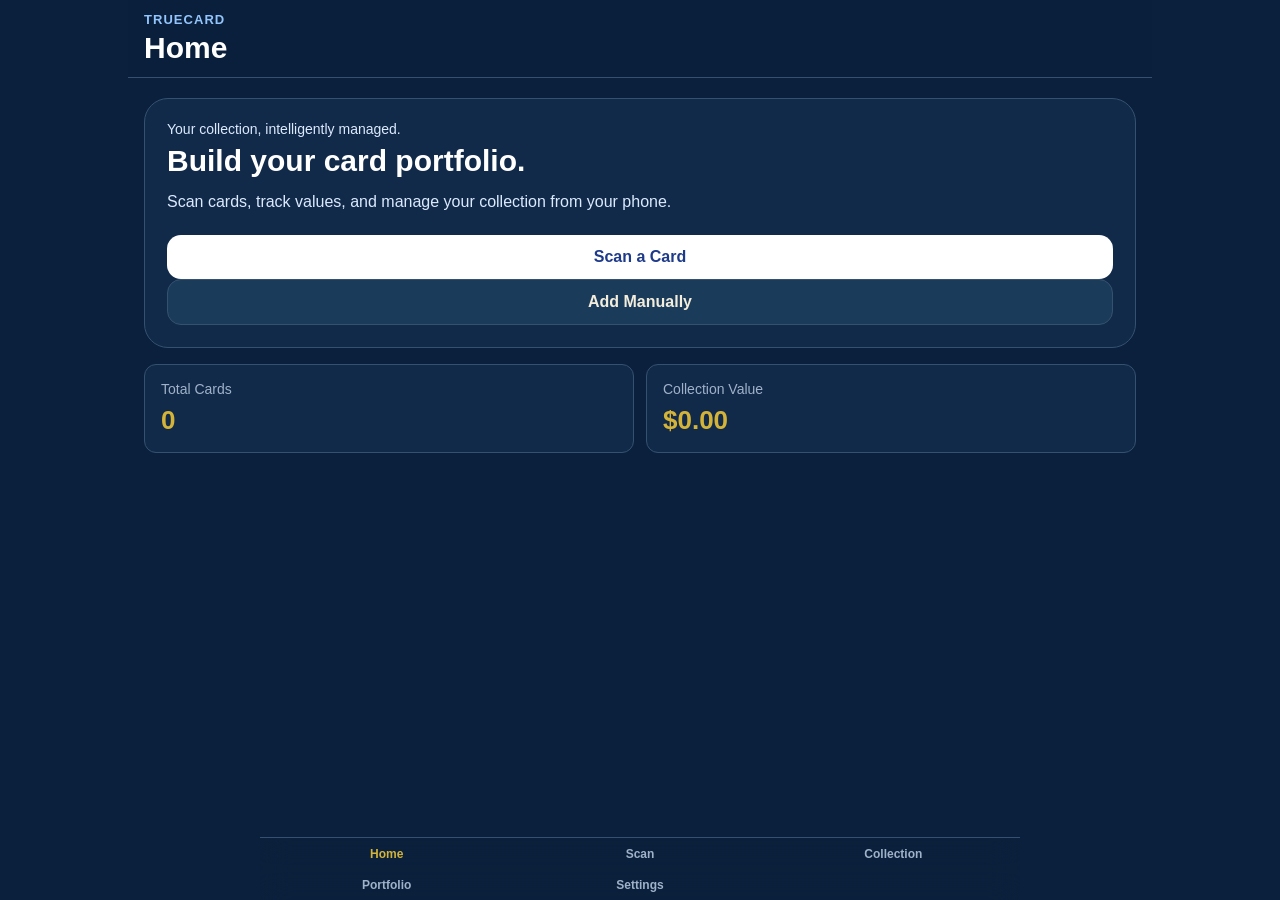
==== commit 19e1fcf9: "Add safe collection export to current TrueCard" ====
--- a/index.html
+++ b/index.html
@@ -15,23 +15,17 @@
   <div class="app-shell">
 
     <header class="top-bar">
-      <button class="brand-button" type="button" data-nav="collectionScreen">
-        <span class="brand-mark">TC</span>
-        <span class="brand-name">TrueCard</span>
-      </button>
-
-      <button class="header-settings" type="button" data-nav="settingsScreen">
-        Settings
-      </button>
-
-      <h1 id="screenTitle" class="sr-only">Collection</h1>
+      <div>
+        <p class="eyebrow">TrueCard</p>
+        <h1 id="screenTitle">Home</h1>
+      </div>
     </header>
 
     <main class="screen-area">
 
       <!-- HOME -->
 
-      <section id="homeScreen" class="screen">
+      <section id="homeScreen" class="screen active">
 
         <div class="hero-card">
           <p class="hero-label">Your collection, intelligently managed.</p>
@@ -58,7 +52,19 @@
 </div>
         </div>
 
-
+        <div class="stats-grid">
+
+          <div class="stat-card">
+            <span>Total Cards</span>
+            <strong id="totalCards">0</strong>
+          </div>
+
+          <div class="stat-card">
+            <span>Collection Value</span>
+            <strong id="totalValue">$0.00</strong>
+          </div>
+
+        </div>
 
       </section>
 
@@ -147,117 +153,30 @@
   />
 </label>
 
-            <div class="form-section">
-              <h3>Card details</h3>
-
-              <label class="field-label">
-                Set
-                <input id="setName" placeholder="Base Set" />
-              </label>
-
-              <label class="field-label">
-                Release
-                <input id="releaseName" placeholder="Upper Deck Baseball" />
-              </label>
-
-              <label class="field-label">
-                Manufacturer
-                <input id="manufacturer" placeholder="Upper Deck" />
-              </label>
-            </div>
+            <label class="field-label">
+              Set
+              <input id="setName" placeholder="Set" />
+            </label>
+
+            <label class="field-label" hidden>
+              Manufacturer
+              <input id="manufacturer" placeholder="Manufacturer" />
+            </label>
 
             <label class="field-label">
               Card Number
               <input id="cardNumber" placeholder="Card number" />
             </label>
 
+            <label class="field-label" hidden>
+              Sport
+              <input id="sport" placeholder="Sport" />
+            </label>
+
             <label class="field-label">
-              Sport
-              <select id="sport">
-                <option value="Baseball">Baseball</option>
-                <option value="Football">Football</option>
-                <option value="Basketball">Basketball</option>
-                <option value="Hockey">Hockey</option>
-                <option value="Soccer">Soccer</option>
-                <option value="Pokemon TCG">Pokémon TCG</option>
-                <option value="Magic: The Gathering">Magic: The Gathering</option>
-                <option value="One Piece TCG">One Piece TCG</option>
-                <option value="Other">Other</option>
-              </select>
+              Current Value
+              <input id="currentValue" placeholder="Current value" type="number" step="0.01" />
             </label>
-
-            <div class="form-section">
-              <h3>Grade estimate</h3>
-
-              <p class="grading-disclaimer">
-                Photo-based estimates can miss surface damage, alterations,
-                creases, and other defects. This is not a professional grade.
-              </p>
-
-              <button id="gradeCardButton" type="button" class="grade-action">
-                Estimate Grade from Photos
-              </button>
-
-              <div id="gradingStatus" class="recognition-status" hidden>
-                <span class="spinner"></span>
-                <span>Analyzing front and back images…</span>
-              </div>
-
-              <label class="field-label">
-                Suggested grade range
-                <input id="suggestedGrade" placeholder="Example: 7–8 or NM–MT" />
-              </label>
-
-              <label class="field-label">
-                Grade explanation
-                <textarea id="gradeExplanation" rows="3" placeholder="Visible condition notes and reasons for the estimate"></textarea>
-              </label>
-            </div>
-
-            <div class="form-section">
-              <h3>Value and purchase</h3>
-
-              <div class="form-grid">
-                <label class="field-label">
-                  Current value
-                  <input id="currentValue" placeholder="0.00" type="number" step="0.01" />
-                </label>
-
-                <label class="field-label">
-                  Value source
-                  <input id="valueSource" placeholder="Example: recent sold comps" />
-                </label>
-
-                <label class="field-label">
-                  Purchase price
-                  <input id="purchasePrice" placeholder="0.00" type="number" step="0.01" />
-                </label>
-
-                <label class="field-label">
-                  Purchase date
-                  <input id="purchaseDate" type="date" />
-                </label>
-
-                <label class="field-label">
-                  Desired sale price
-                  <input id="desiredSalePrice" placeholder="0.00" type="number" step="0.01" />
-                </label>
-
-                <label class="field-label">
-                  Sale platform
-                  <select id="salePlatform">
-                    <option value="eBay">eBay</option>
-                    <option value="WhatNot">WhatNot</option>
-                    <option value="Other">Other</option>
-                  </select>
-                </label>
-              </div>
-
-              <label class="field-label">
-                Notes
-                <textarea id="notes" rows="3" placeholder="Optional notes"></textarea>
-              </label>
-            </div>
 
             <div id="recognizedCardDetails" class="recognized-card-details" hidden></div>
 
@@ -270,30 +189,11 @@
       </section>
             <!-- COLLECTION -->
 
-      <section id="collectionScreen" class="screen active">
+      <section id="collectionScreen" class="screen">
 
         <div class="panel">
 
-          <div class="collection-heading">
-            <div>
-              <p class="detail-label">Your cards</p>
-              <h2>Collection</h2>
-            </div>
-          </div>
-
-          <div class="stats-grid">
-
-          <div class="stat-card">
-            <span>Total Cards</span>
-            <strong id="totalCards">0</strong>
-          </div>
-
-          <div class="stat-card">
-            <span>Collection Value</span>
-            <strong id="totalValue">$0.00</strong>
-          </div>
-
-        </div>
+          <h2>Collection</h2>
 
          <div class="collection-controls">
 
@@ -405,11 +305,6 @@
             </div>
 
             <div>
-              <span>Release</span>
-              <strong id="detailRelease"></strong>
-            </div>
-
-            <div>
               <span>Manufacturer</span>
               <strong id="detailManufacturer"></strong>
             </div>
@@ -449,33 +344,6 @@
   <span>Certification Number</span>
   <strong id="detailCertificationNumber">—</strong>
 </div>
-
-<div>
-  <span>Suggested Grade</span>
-  <strong id="detailSuggestedGrade">—</strong>
-</div>
-
-<div>
-  <span>Purchase Price</span>
-  <strong id="detailPurchasePrice">—</strong>
-</div>
-
-<div>
-  <span>Desired Sale Price</span>
-  <strong id="detailDesiredSalePrice">—</strong>
-</div>
-
-<div>
-  <span>Value Source</span>
-  <strong id="detailValueSource">—</strong>
-</div>
-          </div>
-
-          <div class="detail-section">
-            <h3>Grade estimate</h3>
-            <p id="detailGradeExplanation" class="helper-text">
-              No grade estimate yet.
-            </p>
           </div>
 
           <div class="detail-section">
@@ -531,11 +399,6 @@
   </label>
 
   <label>
-    Release
-    <input id="editReleaseName" />
-  </label>
-
-  <label>
     Manufacturer
     <input id="editManufacturer" />
   </label>
@@ -547,61 +410,12 @@
 
   <label>
     Sport
-    <select id="editSport">
-      <option value="Baseball">Baseball</option>
-      <option value="Football">Football</option>
-      <option value="Basketball">Basketball</option>
-      <option value="Hockey">Hockey</option>
-      <option value="Soccer">Soccer</option>
-      <option value="Pokemon TCG">Pokémon TCG</option>
-      <option value="Magic: The Gathering">Magic: The Gathering</option>
-      <option value="One Piece TCG">One Piece TCG</option>
-      <option value="Other">Other</option>
-    </select>
+    <input id="editSport" />
   </label>
 
   <label>
     Current Value
     <input id="editCurrentValue" type="number" step="0.01" />
-  </label>
-
-  <label>
-    Value Source
-    <input id="editValueSource" />
-  </label>
-
-  <label>
-    Purchase Price
-    <input id="editPurchasePrice" type="number" step="0.01" />
-  </label>
-
-  <label>
-    Purchase Date
-    <input id="editPurchaseDate" type="date" />
-  </label>
-
-  <label>
-    Desired Sale Price
-    <input id="editDesiredSalePrice" type="number" step="0.01" />
-  </label>
-
-  <label>
-    Sale Platform
-    <select id="editSalePlatform">
-      <option value="eBay">eBay</option>
-      <option value="WhatNot">WhatNot</option>
-      <option value="Other">Other</option>
-    </select>
-  </label>
-
-  <label>
-    Suggested Grade
-    <input id="editSuggestedGrade" />
-  </label>
-
-  <label>
-    Grade Explanation
-    <textarea id="editGradeExplanation" rows="3"></textarea>
   </label>
 <label>
   Card Type
@@ -647,7 +461,7 @@
 </div>
   <label>
     Notes
-    <textarea id="editNotes" rows="3"></textarea>
+    <input id="editNotes" />
   </label>
 
   <button id="saveEditButton" type="button">
@@ -674,78 +488,6 @@
         </div>
 
       </section>
-      <!-- SETS -->
-
-      <section id="setsScreen" class="screen">
-
-        <div class="panel">
-          <div class="section-heading">
-            <div>
-              <p class="detail-label">Set tracking</p>
-              <h2>My Sets</h2>
-            </div>
-          </div>
-
-          <p class="helper-text">
-            Track complete or partial sets without scanning every card.
-          </p>
-
-          <form id="cardSetForm" class="set-form">
-            <div class="form-grid">
-              <label class="field-label">
-                Year *
-                <input id="setYear" required placeholder="1989" />
-              </label>
-
-              <label class="field-label">
-                Manufacturer *
-                <input id="setManufacturer" required placeholder="Upper Deck" />
-              </label>
-
-              <label class="field-label">
-                Set name
-                <input id="trackedSetName" placeholder="Upper Deck Baseball" />
-              </label>
-
-              <label class="field-label">
-                Sport
-                <select id="setSport">
-                  <option value="Baseball">Baseball</option>
-                  <option value="Football">Football</option>
-                  <option value="Basketball">Basketball</option>
-                  <option value="Hockey">Hockey</option>
-                  <option value="Soccer">Soccer</option>
-                  <option value="Pokemon TCG">Pokémon TCG</option>
-                  <option value="Magic: The Gathering">Magic: The Gathering</option>
-                  <option value="One Piece TCG">One Piece TCG</option>
-                  <option value="Other">Other</option>
-                </select>
-              </label>
-
-              <label class="field-label">
-                General grade
-                <input id="setGeneralGrade" placeholder="NM–MT or 7–8" />
-              </label>
-
-              <label class="field-label">
-                Approximate card count
-                <input id="setCardCount" type="number" min="0" placeholder="792" />
-              </label>
-            </div>
-
-            <label class="field-label">
-              Notes
-              <textarea id="setNotes" rows="3" placeholder="Complete, partial, missing cards, bulk storage, or other notes"></textarea>
-            </label>
-
-            <button type="submit">Add Set</button>
-          </form>
-        </div>
-
-        <div id="cardSetList" class="set-list"></div>
-
-      </section>
-
             <!-- PORTFOLIO -->
 
       <section id="portfolioScreen" class="screen">
@@ -784,74 +526,16 @@
 
           <h2>Settings</h2>
 
-          <div class="settings-section">
-            <p class="detail-label">Local data protection</p>
-            <h3>Backup and Restore</h3>
-
-            <p class="helper-text">
-              A complete backup includes cards, card images, sets,
-              grading information, notes, and saved recognition results.
-            </p>
-
-            <button id="exportBackupButton" type="button">
-              Export Complete Backup
-            </button>
-
-            <label class="restore-button" for="restoreBackupInput">
-              Choose Backup to Restore
-            </label>
-
-            <input
-              id="restoreBackupInput"
-              type="file"
-              accept=".json,application/json"
-              hidden
-            />
-
-            <p class="settings-note">
-              Restoring merges the backup with data already on this
-              device. It does not delete existing cards and does not
-              call CardSight.
-            </p>
-
-            <div id="backupStatus" class="backup-status" hidden></div>
-          </div>
-
-          <div class="settings-section">
-            <p class="detail-label">Collection transfer</p>
-            <h3>Import Cards from CSV</h3>
-
-            <p class="helper-text">
-              Import an existing collection list without scanning cards.
-              Common column names such as Player, Year, Set,
-              Manufacturer, Card Number, Sport, Value, and Notes
-              are recognized automatically.
-            </p>
-
-            <button id="downloadCsvTemplateButton" type="button" class="secondary-btn">
-              Download CSV Template
-            </button>
-
-            <label class="restore-button" for="csvImportInput">
-              Choose CSV File
-            </label>
-
-            <input
-              id="csvImportInput"
-              type="file"
-              accept=".csv,text/csv"
-              hidden
-            />
-
-            <p class="settings-note">
-              CSV importing never calls CardSight or AI grading.
-              Importing the same unchanged file again skips rows that
-              were already imported. Duplicate cards listed on
-              separate rows remain separate cards.
-            </p>
-
-            <div id="csvImportStatus" class="backup-status" hidden></div>
-          </div>
+          <p class="helper-text">
+            Export your existing collection before moving to the
+            redesigned TrueCard app.
+          </p>
+
+          <button id="exportExistingBackupButton" type="button">
+            Export Existing Cards
+          </button>
+
+          <p id="existingBackupStatus" class="helper-text" hidden></p>
 
         </div>
 
@@ -861,19 +545,24 @@
 
     <nav class="bottom-nav">
 
-      <button data-nav="collectionScreen" class="active">
-        <span class="nav-icon">▦</span>
-        <span>Collection</span>
+      <button data-nav="homeScreen" class="active">
+        Home
       </button>
 
       <button data-nav="scanScreen">
-        <span class="nav-icon">＋</span>
-        <span>Add Card</span>
+        Scan
       </button>
 
-      <button data-nav="setsScreen">
-        <span class="nav-icon">▱</span>
-        <span>Sets</span>
+      <button data-nav="collectionScreen">
+        Collection
+      </button>
+
+      <button data-nav="portfolioScreen">
+        Portfolio
+      </button>
+
+      <button data-nav="settingsScreen">
+        Settings
       </button>
 
     </nav>
@@ -913,10 +602,9 @@
 
   </div>
 
- <script src="js/database.js?v=graded-test-1"></script>
+ <script src="js/database.js?v=db-restore-2"></script>
 <script src="js/cardsight.js?v=graded-test-1"></script>
 <script src="js/camera.js?v=graded-test-1"></script>
-<script src="js/grading.js?v=base44-rework-1"></script>
-<script src="js/app.js?v=base44-rework-1"></script>
+<script src="js/app.js?v=collection-export-1"></script>
 </body>
 </html>
--- a/css/app.css
+++ b/css/app.css
@@ -826,3 +826,363 @@
   background: #fef2f2;
   color: #991b1b;
 }
+
+
+/* Base44 visual system */
+:root {
+  --bg: #0b203c;
+  --bg-soft: #102846;
+  --panel: #122a49;
+  --text: #f3eddc;
+  --muted: #9fb2c9;
+  --primary: #d3b338;
+  --primary-dark: #e2c451;
+  --danger: #dc4545;
+  --border: #345270;
+  --soft: #193655;
+}
+
+html {
+  background: var(--bg);
+}
+
+body {
+  min-height: 100vh;
+  background: var(--bg);
+  color: var(--text);
+}
+
+.app-shell {
+  max-width: 1024px;
+  min-height: 100vh;
+  padding-bottom: 78px;
+  background: var(--bg);
+}
+
+.top-bar {
+  position: sticky;
+  top: 0;
+  z-index: 30;
+  display: flex;
+  align-items: center;
+  justify-content: space-between;
+  padding: 12px 16px;
+  border-bottom: 1px solid var(--border);
+  background: rgba(11, 32, 60, 0.92);
+  backdrop-filter: blur(14px);
+}
+
+.brand-button,
+.header-settings {
+  width: auto;
+  padding: 0;
+  background: transparent;
+  color: var(--text);
+}
+
+.brand-button {
+  display: inline-flex;
+  align-items: center;
+  gap: 10px;
+}
+
+.brand-mark {
+  display: grid;
+  width: 34px;
+  height: 34px;
+  place-items: center;
+  border-radius: 9px;
+  background: var(--primary);
+  color: var(--bg);
+  font-size: 13px;
+  font-weight: 950;
+  letter-spacing: -0.04em;
+}
+
+.brand-name {
+  font-size: 18px;
+  font-weight: 850;
+}
+
+.header-settings {
+  padding: 8px 10px;
+  color: var(--muted);
+  font-size: 13px;
+}
+
+.sr-only {
+  position: absolute;
+  width: 1px;
+  height: 1px;
+  padding: 0;
+  overflow: hidden;
+  clip: rect(0, 0, 0, 0);
+  white-space: nowrap;
+  border: 0;
+}
+
+.screen-area {
+  max-width: 1024px;
+  margin: 0 auto;
+  padding: 20px 16px 28px;
+}
+
+.hero-card {
+  background: var(--panel);
+  border: 1px solid var(--border);
+  box-shadow: none;
+}
+
+.panel,
+.stat-card,
+.collection-card,
+.set-card {
+  color: var(--text);
+  background: var(--panel);
+  border-color: var(--border);
+  box-shadow: none;
+}
+
+.panel h2,
+.panel h3,
+.collection-card h3,
+.set-card h3,
+.detail-header h2,
+.detail-grid strong,
+.detail-section h3 {
+  color: var(--text);
+}
+
+.helper-text,
+.collection-card p,
+.set-card-heading p,
+.detail-subtitle,
+.settings-note,
+.field-label,
+.edit-panel label {
+  color: var(--muted);
+}
+
+.detail-label,
+.compact-card-value,
+.set-card-heading > strong {
+  color: var(--primary);
+}
+
+.stats-grid {
+  margin: 16px 0;
+}
+
+.stat-card {
+  border-radius: 12px;
+}
+
+.stat-card span {
+  color: var(--muted);
+}
+
+.stat-card strong {
+  color: var(--primary);
+}
+
+.collection-heading h2 {
+  margin: 2px 0 0;
+}
+
+.collection-controls {
+  display: grid;
+  grid-template-columns: minmax(0, 1fr) 180px 180px;
+  gap: 10px;
+}
+
+.collection-controls #filterValue {
+  display: none;
+}
+
+input,
+select,
+textarea {
+  color: var(--text);
+  background: #183451;
+  border-color: var(--border);
+}
+
+input::placeholder,
+textarea::placeholder {
+  color: #8298b2;
+}
+
+button {
+  color: var(--bg);
+  background: var(--primary);
+}
+
+.secondary-btn {
+  color: var(--text);
+  background: var(--secondary, #1b3b5b);
+  border: 1px solid var(--border);
+}
+
+.form-section,
+.edit-panel,
+.detail-grid div,
+.detail-section,
+.settings-section,
+.set-notes,
+.recognized-card-details {
+  color: var(--text);
+  background: var(--panel);
+  border-color: var(--border);
+}
+
+.form-section h3 {
+  color: var(--muted);
+}
+
+.compact-card-badges span {
+  color: #dce7f3;
+  background: #244564;
+}
+
+.bottom-nav {
+  grid-template-columns: repeat(3, 1fr);
+  gap: 0;
+  padding: 0;
+  border-top: 1px solid var(--border);
+  background: rgba(11, 32, 60, 0.94);
+  backdrop-filter: blur(14px);
+}
+
+.bottom-nav button {
+  display: flex;
+  flex-direction: column;
+  align-items: center;
+  gap: 3px;
+  color: var(--muted);
+  padding: 9px 4px 8px;
+  border-radius: 0;
+  font-size: 12px;
+  font-weight: 600;
+}
+
+.bottom-nav button.active {
+  color: var(--primary);
+  background: transparent;
+}
+
+.nav-icon {
+  font-size: 21px;
+  line-height: 1;
+}
+
+.restore-button {
+  color: var(--primary);
+  background: transparent;
+  border-color: var(--primary);
+}
+
+.detail-value-card {
+  background: #183451;
+  border: 1px solid var(--border);
+}
+
+@media (max-width: 700px) {
+  .collection-controls {
+    grid-template-columns: 1fr 1fr;
+  }
+
+  .collection-controls #searchInput {
+    grid-column: 1 / -1;
+  }
+}
+
+
+.card-list {
+  grid-template-columns: repeat(2, minmax(0, 1fr));
+  gap: 12px;
+}
+
+.collection-tile {
+  padding: 0;
+  overflow: hidden;
+  border-radius: 12px;
+  transition:
+    transform 160ms ease,
+    border-color 160ms ease;
+}
+
+.collection-tile:hover {
+  transform: translateY(-2px);
+  border-color: rgba(211, 179, 56, 0.65);
+}
+
+.tile-button {
+  display: block;
+  width: 100%;
+  padding: 0;
+  color: inherit;
+  background: transparent;
+  text-align: left;
+  border-radius: 0;
+}
+
+.tile-image-frame {
+  aspect-ratio: 3 / 4;
+  overflow: hidden;
+  background: var(--soft);
+}
+
+.tile-image {
+  width: 100%;
+  height: 100%;
+  object-fit: cover;
+}
+
+.tile-placeholder {
+  display: grid;
+  place-items: center;
+  padding: 14px;
+  color: var(--muted);
+  font-size: 12px;
+  text-align: center;
+}
+
+.tile-copy {
+  padding: 9px;
+}
+
+.tile-player {
+  margin: 0;
+  overflow: hidden;
+  color: var(--text);
+  font-size: 14px;
+  font-weight: 700;
+  text-overflow: ellipsis;
+  white-space: nowrap;
+}
+
+.tile-meta {
+  display: flex;
+  align-items: center;
+  justify-content: space-between;
+  gap: 8px;
+  margin-top: 4px;
+  color: var(--muted);
+  font-size: 12px;
+}
+
+.tile-meta strong {
+  color: var(--primary);
+}
+
+@media (min-width: 640px) {
+  .card-list {
+    grid-template-columns: repeat(3, minmax(0, 1fr));
+  }
+}
+
+@media (min-width: 820px) {
+  .card-list {
+    grid-template-columns: repeat(4, minmax(0, 1fr));
+  }
+}
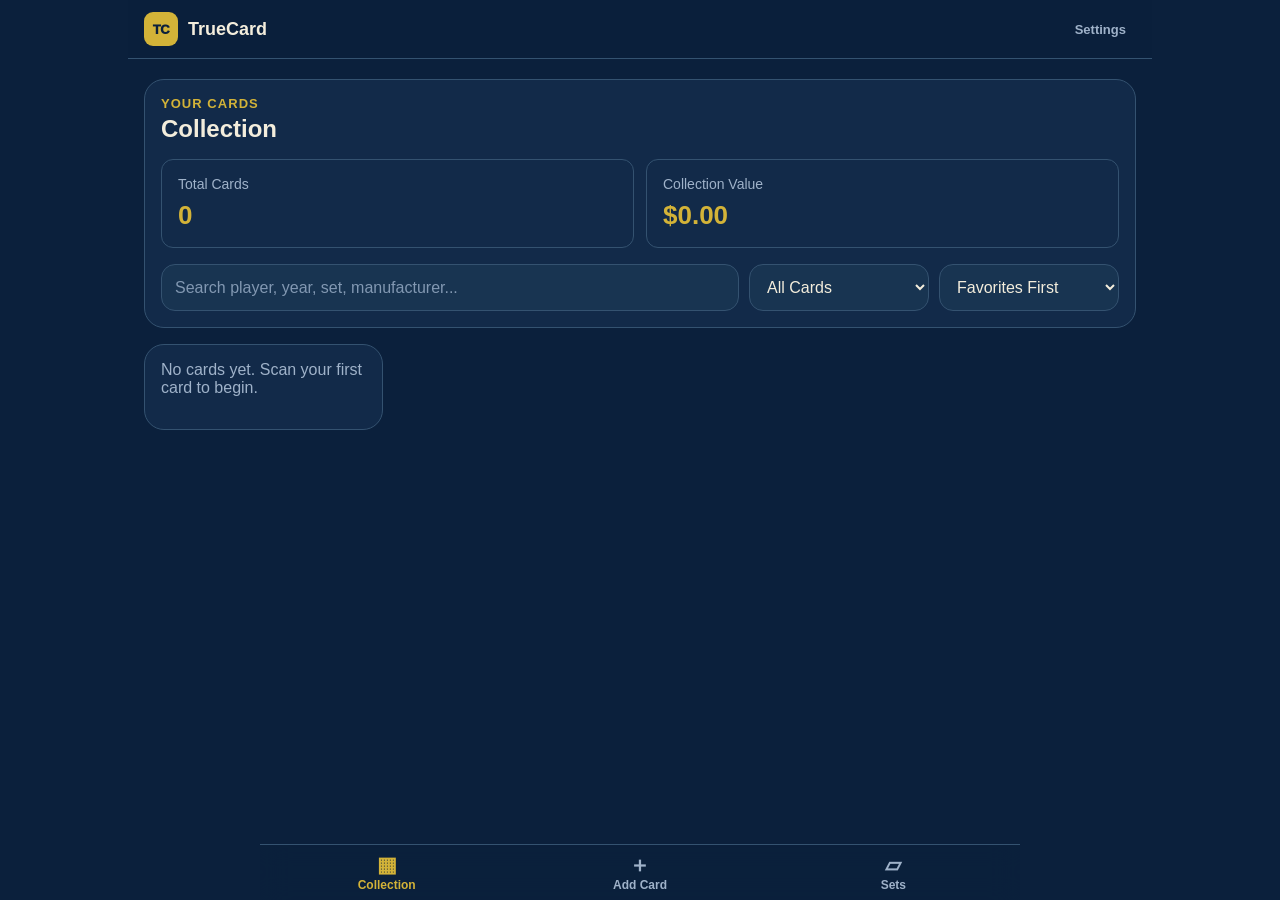
==== commit 1369ecc7: "Refresh app script after card detail fix" ====
--- a/index.html
+++ b/index.html
@@ -15,17 +15,23 @@
   <div class="app-shell">
 
     <header class="top-bar">
-      <div>
-        <p class="eyebrow">TrueCard</p>
-        <h1 id="screenTitle">Home</h1>
-      </div>
+      <button class="brand-button" type="button" data-nav="collectionScreen">
+        <span class="brand-mark">TC</span>
+        <span class="brand-name">TrueCard</span>
+      </button>
+
+      <button class="header-settings" type="button" data-nav="settingsScreen">
+        Settings
+      </button>
+
+      <h1 id="screenTitle" class="sr-only">Collection</h1>
     </header>
 
     <main class="screen-area">
 
       <!-- HOME -->
 
-      <section id="homeScreen" class="screen active">
+      <section id="homeScreen" class="screen">
 
         <div class="hero-card">
           <p class="hero-label">Your collection, intelligently managed.</p>
@@ -52,19 +58,7 @@
 </div>
         </div>
 
-        <div class="stats-grid">
-
-          <div class="stat-card">
-            <span>Total Cards</span>
-            <strong id="totalCards">0</strong>
-          </div>
-
-          <div class="stat-card">
-            <span>Collection Value</span>
-            <strong id="totalValue">$0.00</strong>
-          </div>
-
-        </div>
+
 
       </section>
 
@@ -153,30 +147,117 @@
   />
 </label>
 
-            <label class="field-label">
-              Set
-              <input id="setName" placeholder="Set" />
-            </label>
-
-            <label class="field-label" hidden>
-              Manufacturer
-              <input id="manufacturer" placeholder="Manufacturer" />
-            </label>
+            <div class="form-section">
+              <h3>Card details</h3>
+
+              <label class="field-label">
+                Set
+                <input id="setName" placeholder="Base Set" />
+              </label>
+
+              <label class="field-label">
+                Release
+                <input id="releaseName" placeholder="Upper Deck Baseball" />
+              </label>
+
+              <label class="field-label">
+                Manufacturer
+                <input id="manufacturer" placeholder="Upper Deck" />
+              </label>
+            </div>
 
             <label class="field-label">
               Card Number
               <input id="cardNumber" placeholder="Card number" />
             </label>
 
-            <label class="field-label" hidden>
+            <label class="field-label">
               Sport
-              <input id="sport" placeholder="Sport" />
+              <select id="sport">
+                <option value="Baseball">Baseball</option>
+                <option value="Football">Football</option>
+                <option value="Basketball">Basketball</option>
+                <option value="Hockey">Hockey</option>
+                <option value="Soccer">Soccer</option>
+                <option value="Pokemon TCG">Pokémon TCG</option>
+                <option value="Magic: The Gathering">Magic: The Gathering</option>
+                <option value="One Piece TCG">One Piece TCG</option>
+                <option value="Other">Other</option>
+              </select>
             </label>
 
-            <label class="field-label">
-              Current Value
-              <input id="currentValue" placeholder="Current value" type="number" step="0.01" />
-            </label>
+            <div class="form-section">
+              <h3>Grade estimate</h3>
+
+              <p class="grading-disclaimer">
+                Photo-based estimates can miss surface damage, alterations,
+                creases, and other defects. This is not a professional grade.
+              </p>
+
+              <button id="gradeCardButton" type="button" class="grade-action">
+                Estimate Grade from Photos
+              </button>
+
+              <div id="gradingStatus" class="recognition-status" hidden>
+                <span class="spinner"></span>
+                <span>Analyzing front and back images…</span>
+              </div>
+
+              <label class="field-label">
+                Suggested grade range
+                <input id="suggestedGrade" placeholder="Example: 7–8 or NM–MT" />
+              </label>
+
+              <label class="field-label">
+                Grade explanation
+                <textarea id="gradeExplanation" rows="3" placeholder="Visible condition notes and reasons for the estimate"></textarea>
+              </label>
+            </div>
+
+            <div class="form-section">
+              <h3>Value and purchase</h3>
+
+              <div class="form-grid">
+                <label class="field-label">
+                  Current value
+                  <input id="currentValue" placeholder="0.00" type="number" step="0.01" />
+                </label>
+
+                <label class="field-label">
+                  Value source
+                  <input id="valueSource" placeholder="Example: recent sold comps" />
+                </label>
+
+                <label class="field-label">
+                  Purchase price
+                  <input id="purchasePrice" placeholder="0.00" type="number" step="0.01" />
+                </label>
+
+                <label class="field-label">
+                  Purchase date
+                  <input id="purchaseDate" type="date" />
+                </label>
+
+                <label class="field-label">
+                  Desired sale price
+                  <input id="desiredSalePrice" placeholder="0.00" type="number" step="0.01" />
+                </label>
+
+                <label class="field-label">
+                  Sale platform
+                  <select id="salePlatform">
+                    <option value="eBay">eBay</option>
+                    <option value="WhatNot">WhatNot</option>
+                    <option value="Other">Other</option>
+                  </select>
+                </label>
+              </div>
+
+              <label class="field-label">
+                Notes
+                <textarea id="notes" rows="3" placeholder="Optional notes"></textarea>
+              </label>
+            </div>
 
             <div id="recognizedCardDetails" class="recognized-card-details" hidden></div>
 
@@ -189,11 +270,30 @@
       </section>
             <!-- COLLECTION -->
 
-      <section id="collectionScreen" class="screen">
+      <section id="collectionScreen" class="screen active">
 
         <div class="panel">
 
-          <h2>Collection</h2>
+          <div class="collection-heading">
+            <div>
+              <p class="detail-label">Your cards</p>
+              <h2>Collection</h2>
+            </div>
+          </div>
+
+          <div class="stats-grid">
+
+          <div class="stat-card">
+            <span>Total Cards</span>
+            <strong id="totalCards">0</strong>
+          </div>
+
+          <div class="stat-card">
+            <span>Collection Value</span>
+            <strong id="totalValue">$0.00</strong>
+          </div>
+
+        </div>
 
          <div class="collection-controls">
 
@@ -305,6 +405,11 @@
             </div>
 
             <div>
+              <span>Release</span>
+              <strong id="detailRelease"></strong>
+            </div>
+
+            <div>
               <span>Manufacturer</span>
               <strong id="detailManufacturer"></strong>
             </div>
@@ -344,6 +449,33 @@
   <span>Certification Number</span>
   <strong id="detailCertificationNumber">—</strong>
 </div>
+
+<div>
+  <span>Suggested Grade</span>
+  <strong id="detailSuggestedGrade">—</strong>
+</div>
+
+<div>
+  <span>Purchase Price</span>
+  <strong id="detailPurchasePrice">—</strong>
+</div>
+
+<div>
+  <span>Desired Sale Price</span>
+  <strong id="detailDesiredSalePrice">—</strong>
+</div>
+
+<div>
+  <span>Value Source</span>
+  <strong id="detailValueSource">—</strong>
+</div>
+          </div>
+
+          <div class="detail-section">
+            <h3>Grade estimate</h3>
+            <p id="detailGradeExplanation" class="helper-text">
+              No grade estimate yet.
+            </p>
           </div>
 
           <div class="detail-section">
@@ -399,6 +531,11 @@
   </label>
 
   <label>
+    Release
+    <input id="editReleaseName" />
+  </label>
+
+  <label>
     Manufacturer
     <input id="editManufacturer" />
   </label>
@@ -410,12 +547,61 @@
 
   <label>
     Sport
-    <input id="editSport" />
+    <select id="editSport">
+      <option value="Baseball">Baseball</option>
+      <option value="Football">Football</option>
+      <option value="Basketball">Basketball</option>
+      <option value="Hockey">Hockey</option>
+      <option value="Soccer">Soccer</option>
+      <option value="Pokemon TCG">Pokémon TCG</option>
+      <option value="Magic: The Gathering">Magic: The Gathering</option>
+      <option value="One Piece TCG">One Piece TCG</option>
+      <option value="Other">Other</option>
+    </select>
   </label>
 
   <label>
     Current Value
     <input id="editCurrentValue" type="number" step="0.01" />
+  </label>
+
+  <label>
+    Value Source
+    <input id="editValueSource" />
+  </label>
+
+  <label>
+    Purchase Price
+    <input id="editPurchasePrice" type="number" step="0.01" />
+  </label>
+
+  <label>
+    Purchase Date
+    <input id="editPurchaseDate" type="date" />
+  </label>
+
+  <label>
+    Desired Sale Price
+    <input id="editDesiredSalePrice" type="number" step="0.01" />
+  </label>
+
+  <label>
+    Sale Platform
+    <select id="editSalePlatform">
+      <option value="eBay">eBay</option>
+      <option value="WhatNot">WhatNot</option>
+      <option value="Other">Other</option>
+    </select>
+  </label>
+
+  <label>
+    Suggested Grade
+    <input id="editSuggestedGrade" />
+  </label>
+
+  <label>
+    Grade Explanation
+    <textarea id="editGradeExplanation" rows="3"></textarea>
   </label>
 <label>
   Card Type
@@ -461,7 +647,7 @@
 </div>
   <label>
     Notes
-    <input id="editNotes" />
+    <textarea id="editNotes" rows="3"></textarea>
   </label>
 
   <button id="saveEditButton" type="button">
@@ -488,6 +674,78 @@
         </div>
 
       </section>
+      <!-- SETS -->
+
+      <section id="setsScreen" class="screen">
+
+        <div class="panel">
+          <div class="section-heading">
+            <div>
+              <p class="detail-label">Set tracking</p>
+              <h2>My Sets</h2>
+            </div>
+          </div>
+
+          <p class="helper-text">
+            Track complete or partial sets without scanning every card.
+          </p>
+
+          <form id="cardSetForm" class="set-form">
+            <div class="form-grid">
+              <label class="field-label">
+                Year *
+                <input id="setYear" required placeholder="1989" />
+              </label>
+
+              <label class="field-label">
+                Manufacturer *
+                <input id="setManufacturer" required placeholder="Upper Deck" />
+              </label>
+
+              <label class="field-label">
+                Set name
+                <input id="trackedSetName" placeholder="Upper Deck Baseball" />
+              </label>
+
+              <label class="field-label">
+                Sport
+                <select id="setSport">
+                  <option value="Baseball">Baseball</option>
+                  <option value="Football">Football</option>
+                  <option value="Basketball">Basketball</option>
+                  <option value="Hockey">Hockey</option>
+                  <option value="Soccer">Soccer</option>
+                  <option value="Pokemon TCG">Pokémon TCG</option>
+                  <option value="Magic: The Gathering">Magic: The Gathering</option>
+                  <option value="One Piece TCG">One Piece TCG</option>
+                  <option value="Other">Other</option>
+                </select>
+              </label>
+
+              <label class="field-label">
+                General grade
+                <input id="setGeneralGrade" placeholder="NM–MT or 7–8" />
+              </label>
+
+              <label class="field-label">
+                Approximate card count
+                <input id="setCardCount" type="number" min="0" placeholder="792" />
+              </label>
+            </div>
+
+            <label class="field-label">
+              Notes
+              <textarea id="setNotes" rows="3" placeholder="Complete, partial, missing cards, bulk storage, or other notes"></textarea>
+            </label>
+
+            <button type="submit">Add Set</button>
+          </form>
+        </div>
+
+        <div id="cardSetList" class="set-list"></div>
+
+      </section>
+
             <!-- PORTFOLIO -->
 
       <section id="portfolioScreen" class="screen">
@@ -526,16 +784,74 @@
 
           <h2>Settings</h2>
 
-          <p class="helper-text">
-            Export your existing collection before moving to the
-            redesigned TrueCard app.
-          </p>
-
-          <button id="exportExistingBackupButton" type="button">
-            Export Existing Cards
-          </button>
-
-          <p id="existingBackupStatus" class="helper-text" hidden></p>
+          <div class="settings-section">
+            <p class="detail-label">Local data protection</p>
+            <h3>Backup and Restore</h3>
+
+            <p class="helper-text">
+              A complete backup includes cards, card images, sets,
+              grading information, notes, and saved recognition results.
+            </p>
+
+            <button id="exportBackupButton" type="button">
+              Export Complete Backup
+            </button>
+
+            <label class="restore-button" for="restoreBackupInput">
+              Choose Backup to Restore
+            </label>
+
+            <input
+              id="restoreBackupInput"
+              type="file"
+              accept=".json,application/json"
+              hidden
+            />
+
+            <p class="settings-note">
+              Restoring merges the backup with data already on this
+              device. It does not delete existing cards and does not
+              call CardSight.
+            </p>
+
+            <div id="backupStatus" class="backup-status" hidden></div>
+          </div>
+
+          <div class="settings-section">
+            <p class="detail-label">Collection transfer</p>
+            <h3>Import Cards from CSV</h3>
+
+            <p class="helper-text">
+              Import an existing collection list without scanning cards.
+              Common column names such as Player, Year, Set,
+              Manufacturer, Card Number, Sport, Value, and Notes
+              are recognized automatically.
+            </p>
+
+            <button id="downloadCsvTemplateButton" type="button" class="secondary-btn">
+              Download CSV Template
+            </button>
+
+            <label class="restore-button" for="csvImportInput">
+              Choose CSV File
+            </label>
+
+            <input
+              id="csvImportInput"
+              type="file"
+              accept=".csv,text/csv"
+              hidden
+            />
+
+            <p class="settings-note">
+              CSV importing never calls CardSight or AI grading.
+              Importing the same unchanged file again skips rows that
+              were already imported. Duplicate cards listed on
+              separate rows remain separate cards.
+            </p>
+
+            <div id="csvImportStatus" class="backup-status" hidden></div>
+          </div>
 
         </div>
 
@@ -545,24 +861,19 @@
 
     <nav class="bottom-nav">
 
-      <button data-nav="homeScreen" class="active">
-        Home
+      <button data-nav="collectionScreen" class="active">
+        <span class="nav-icon">▦</span>
+        <span>Collection</span>
       </button>
 
       <button data-nav="scanScreen">
-        Scan
+        <span class="nav-icon">＋</span>
+        <span>Add Card</span>
       </button>
 
-      <button data-nav="collectionScreen">
-        Collection
-      </button>
-
-      <button data-nav="portfolioScreen">
-        Portfolio
-      </button>
-
-      <button data-nav="settingsScreen">
-        Settings
+      <button data-nav="setsScreen">
+        <span class="nav-icon">▱</span>
+        <span>Sets</span>
       </button>
 
     </nav>
@@ -602,9 +913,10 @@
 
   </div>
 
- <script src="js/database.js?v=db-restore-2"></script>
+ <script src="js/database.js?v=graded-test-1"></script>
 <script src="js/cardsight.js?v=graded-test-1"></script>
 <script src="js/camera.js?v=graded-test-1"></script>
-<script src="js/app.js?v=collection-export-1"></script>
+<script src="js/grading.js?v=base44-rework-1"></script>
+<script src="js/app.js?v=card-detail-fix-1"></script>
 </body>
 </html>
